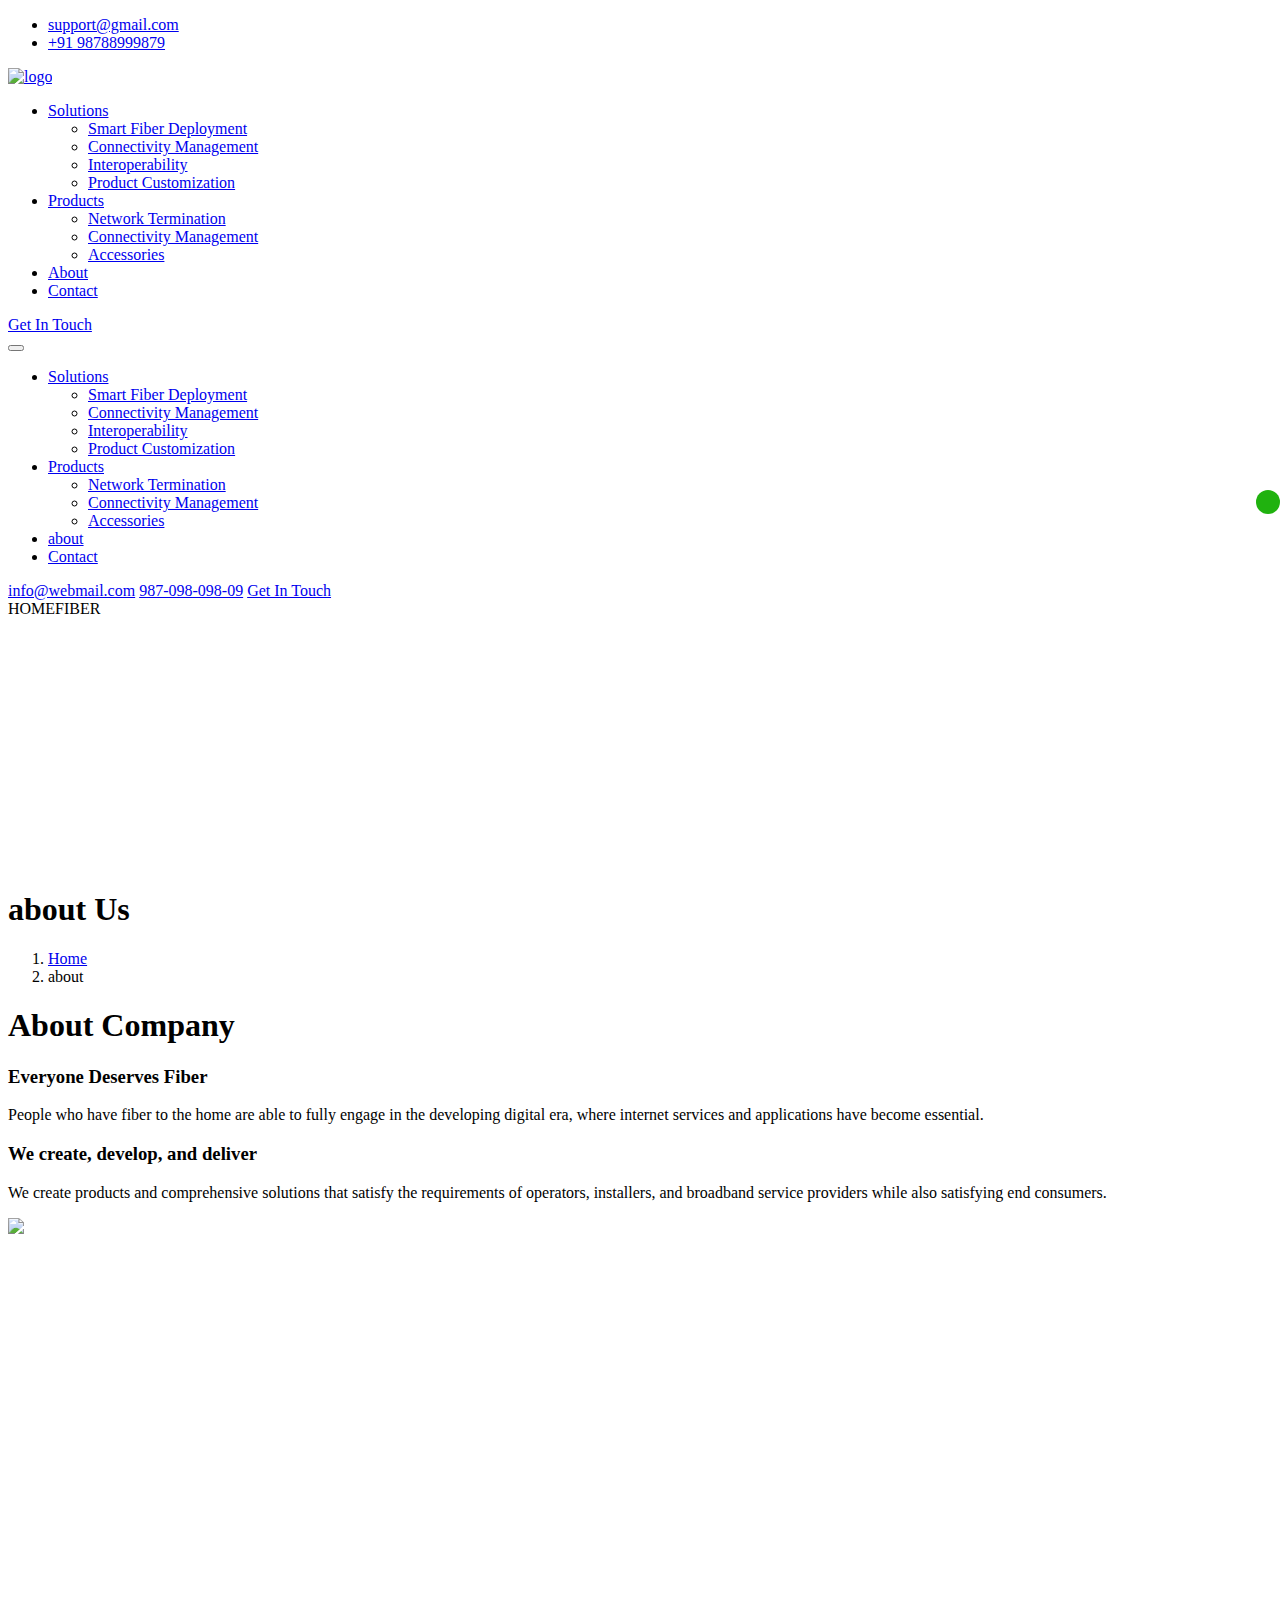
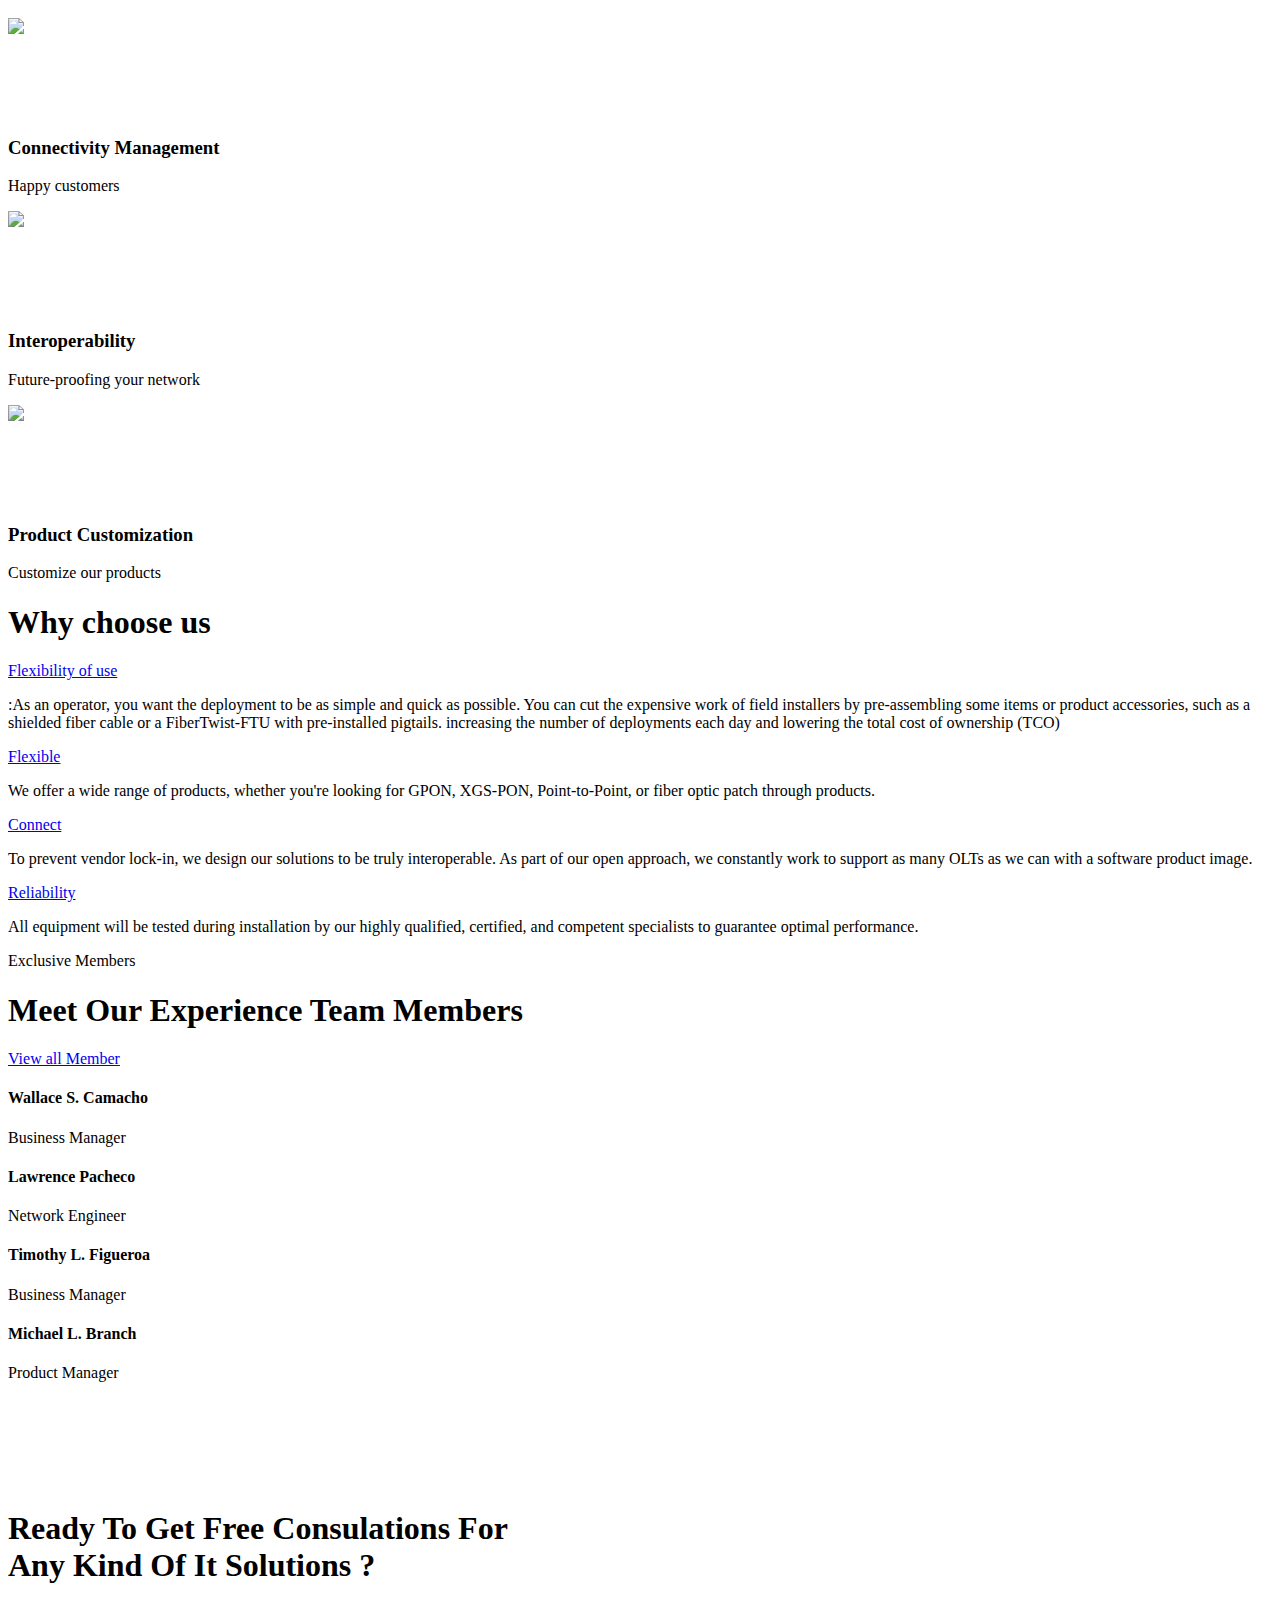
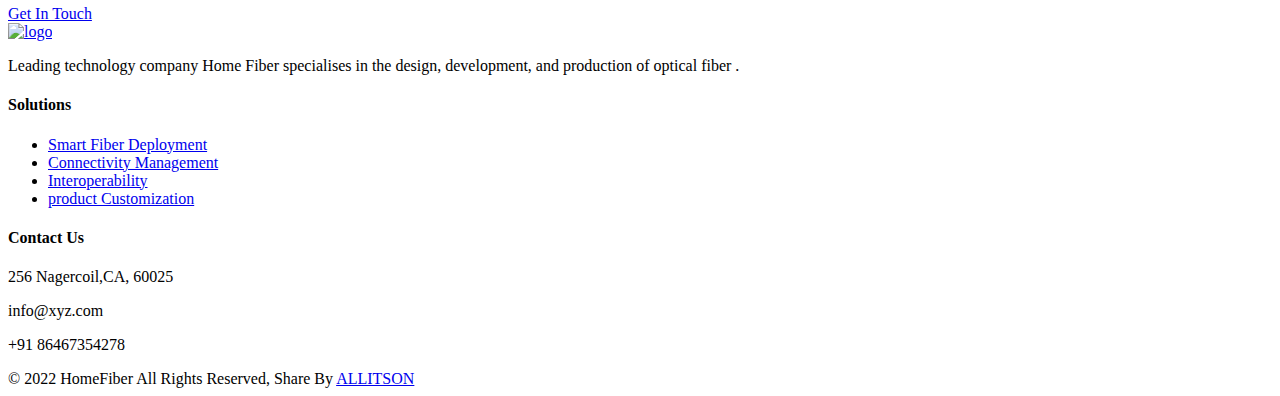
==== about.html @ 3efc3468 "Add files via upload" ====
<!DOCTYPE html>
<html lang="en">

<head>
    <!-- ========== Meta Tags ========== -->
    <meta charset="UTF-8">
    <meta http-equiv="X-UA-Compatible" content="IE=edge">
    <meta name="viewport" content="width=device-width, initial-scale=1.0">
    <meta name="author" content="modinatheme">
    <!-- ======== Page title ============ -->
    <title>HOME FIBER</title>
    <link rel="shortcut icon" href="assets/img/home1/homefiber7.png" >
    <!-- ===========  All Stylesheet ================= -->
    <!--  Icon css plugins -->
    <link rel="stylesheet" href="assets/css/icons.css">
    <!--  animate css plugins -->
    <link rel="stylesheet" href="assets/css/animate.css">
    <!--  magnific-popup css plugins -->
    <link rel="stylesheet" href="assets/css/magnific-popup.css">
    <!--  owl carosuel css plugins -->
    <link rel="stylesheet" href="assets/css/owl.carousel.min.css">
    <!-- metis menu css file -->
    <link rel="stylesheet" href="assets/css/metismenu.css">
    <!--  owl theme css plugins -->
    <link rel="stylesheet" href="assets/css/owl.theme.css">
    <!--  Bootstrap css plugins -->
    <link rel="stylesheet" href="assets/css/bootstrap.min.css">
    <!--  main style css file -->
    <link rel="stylesheet" href="assets/css/style.css">
    <!-- template main style css file -->
    <link rel="stylesheet" href="style.css">
    <!-- HTML5 Shim and Respond.js IE8 support of HTML5 elements and media queries -->
    <!-- WARNING: Respond.js doesn't work if you view the page via file:// -->
    <!--[if lt IE 9]>
    <script src="https://oss.maxcdn.com/libs/html5shiv/3.7.0/html5shiv.js"></script>
    <script src="https://oss.maxcdn.com/libs/respond.js/1.4.2/respond.min.js"></script>
    <![endif]-->
    <div class="whatsapp">
        <a href="https://api.whatsapp.com/send?phone=919003778147" target="_blank">    
        <h5><i class="fab fa-whatsapp fa-2x"  aria-hidden="true"></i></h5></a>
    </div>
</head>
<style>
.whatsapp {
    position: fixed;
    right: 0px;
    z-index: 999;
    top: 52%;
}
.whatsapp h5 {
    color: white;
    background: #20b20f;
    padding: 12px;
    border-radius: 60px;
}</style>

<body class="body-wrapper">    
  

    <header class="header-wrap header-2">
        <div class="top-header d-none d-md-block">
            <div class="container-flud">
                <div class="row">
                    <div class="col-md-7 pr-md-0 col-12">
                        <div class="header-cta">
                            <ul>
                                <li>
                                  <a href="mailto:support@gmail.com"><i class="fal fa-envelope"></i> support@gmail.com</a>
                                </li>
                                <li>
                                  <a href="tel:+8801700080702"><i class="fal fa-phone"></i> +91 98788999879</a>
                                </li>
                              </ul>
                        </div>
                    </div>
                    <div class="col-md-5 col-12">
                        <div class="header-right-cta d-flex justify-content-end">
                            <div class="social-profile mr-30">
                                <a href="#"><i class="fab fa-facebook-f"></i></a>
                                <a href="#"><i class="fab fa-twitter"></i></a>
                                <!-- <a href="#"><i class="fab fa-behance"></i></a> -->
                                <a href="#"><i class="fab fa-youtube"></i></a>
                            </div>
                            
                           
                        </div>
                    </div>
                </div>
            </div>
        </div>

        <div class="main-header-wraper">
            <div class="container-fluid">
                <div class="row align-items-center justify-content-between">
                    <div class="header-logo">
                        <div class="logo">
                            <a href="index.html">
                                <img src="assets/img/home1/homefiber7.png" style="width: 200px;height:80px;" alt="logo">                         </a>
                        </div>
                    </div>
                    <div class="header-menu d-none d-xl-block">
                        <div class="main-menu">
                            <ul>
                                <li><a href="#">Solutions <i class="fas fa-angle-down"></i></a>
                                    <ul class="sub-menu">
                                        <li><a href="smartfiber.html">Smart Fiber Deployment </a></li>
                                        <li><a href="connectivity.html">Connectivity Management</a></li>
                                        <li><a href="interoperability.html">Interoperability</a></li>
                                        <li><a href="productcustomization.html">Product Customization</a></li>
    
                                    </ul>
                                </li>
                            
                                <!-- <li><a href="services.html">Services</a></li> -->
                                <li><a href="#">Products <i class="fas fa-angle-down"></i></a>
                                    <ul class="sub-menu">
                                        <li><a href="networktermination.html">Network Termination</a></li>
                                        <li><a href="connectivity.html">Connectivity Management</a></li>
                                        <li><a href="accessories.html">Accessories</a></li>
                                       
                                    </ul>
                                </li>
                                <li><a href="about.html">About</a> </li>
                                <!-- <li><a href="news.html">News</a></li> -->
                                <li><a href="contact.html">Contact</a></li>
                            </ul>
                        </div>
                    </div>
                    <div class="header-right d-flex align-items-center">
                        <div class="header-btn-cta">
                            <a href="contact.html" class="theme-btn">Get In Touch  <i class="fas fa-arrow-right"></i></a>
                        </div>
                        <div class="mobile-nav-bar d-block ml-3 ml-sm-5 d-xl-none">
                            <div class="mobile-nav-wrap">                    
                                <div id="hamburger">
                                    <i class="fal fa-bars"></i>
                                </div>
                                <!-- mobile menu - responsive menu  -->
                                <div class="mobile-nav">
                                    <button type="button" class="close-nav">
                                        <i class="fal fa-times-circle"></i>
                                    </button>
                                    <nav class="sidebar-nav">
                                        <ul class="metismenu" id="mobile-menu">
                                            <li><a class="has-arrow" href="#">Solutions</a>
                                                <ul class="sub-menu">
                                                    <li><a href="smartfiber.html">Smart Fiber Deployment </a></li>
                                        <li><a href="connectivity.html">Connectivity Management</a></li>
                                        <li><a href="interoperability.html">Interoperability</a></li>
                                        <li><a href="productcustomization.html">Product Customization</a></li>
                                                </ul>
                                            </li>
                                           
                                            <!-- <li><a href="services.html">services</a></li> -->
                                            <li>
                                                <a class="has-arrow" href="#">Products</a>
                                                <ul class="sub-menu">
                                                    <li><a href="networktermination.html">Network Termination</a></li>
                                                    <li><a href="connectivity.html">Connectivity Management</a></li>
                                                    <li><a href="accessories.html">Accessories</a></li>
                                                </ul>
                                            </li>
                                            <li><a href="about.html">about</a></li>
                                            <!-- <li><a href="news.html">News</a></li> -->
                                            <li><a href="contact.html">Contact</a></li>
                                        </ul>
                                    </nav>
        
                                    <div class="action-bar">
                                        <a href="mailto:modinatheme@gmail.com"><i class="fal fa-envelope-open-text"></i>info@webmail.com</a>
                                        <a href="tel:123-456-7890"><i class="fal fa-phone"></i>987-098-098-09</a>
                                        <a href="contact.html" class="d-btn theme-btn black">Get In Touch </a>
                                    </div>
                                </div>                                              
                            </div>
                            <div class="overlay"></div>
                        </div>
                    </div>
                </div>
            </div>
        </div>
    </header>

    <section class="page-banner-wrap bg-cover" style="background-image: url('1.jpg')">
        <div class="banner-text">HOMEFIBER<br><br><br><br><br><br>

        </div><br><br><br><br><br><br><br><br><br>
        <div class="container">
            <div class="row align-items-center">
                <div class="col-md-12 col-12">
                    <div class="page-heading text-white">
                        <div class="page-title">
                            <h1>about Us</h1>
                        </div>
                    </div>

                    <nav aria-label="breadcrumb">
                        <ol class="breadcrumb">
                          <li class="breadcrumb-item"><a href="index.html">Home</a></li>
                          <li class="breadcrumb-item active" aria-current="page">about</li>
                        </ol>
                    </nav>
                </div>
            </div>
        </div>
    </section>

    <section class="about-us-wrapper section-padding">
        <div class="container">
            <div class="row">
                <div class="col-lg-6 col-12 pr-5">
                    <div class="section-title mb-30">
                        <!-- <p></p> -->
                        <h1>About Company <br>
                           </h1>
                    </div>

                    <!-- <p class="pr-lg-5">Sed ut perspiciatis unde omnis natus error sit voluptatem accusa ntium doloremque laudantium totam.</p> -->
                    
                    <div class="about-icon-box style-2">
                        <div class="icon">
                            <i class="fal fa-users"></i>
                        </div>
                        <div class="content">
                            <h3>Everyone Deserves Fiber</h3>
                            <p>People who have fiber to the home are able to fully engage in the developing digital era, where internet services and applications have become essential.</p>
                        </div>
                    </div>
                    <div class="about-icon-box style-2">
                        <div class="icon">
                            <i class="fal fa-bullseye-arrow"></i>
                        </div>
                        <div class="content">
                            <h3>We create, develop, and deliver</h3>
                            <p>We create products and comprehensive solutions that satisfy the requirements of operators, installers, and broadband service providers while also satisfying end consumers.</p>
                        </div>
                    </div>

                </div>

                <div class="col-lg-6 pl-lg-5 mt-5 mt-lg-0 col-12">
                    <div class="about-right-img" style="width: 400px;height: 400px;">
                        <!-- <span class="dot-circle"></span> -->
                        <img src="assets/img/home1/wifi-router.png">
                       
                        <!-- <span class="triangle-bottom-right"></span> -->
                    </div>
                </div>
            </div>

            <div class="row mpt-50 pt-100">
                <div class="col-lg-4 col-md-6 col-12">
                    <div class="single-features-item">
                        <div class="icon" style="width: 100px; height:100px;">
                            <img src="assets/img/exchange (1).png">
                        </div>
                        <div class="content">
                            <h3>Connectivity Management</h3>
                            <p>Happy customers </p>
                        </div>
                    </div>
                </div>
                <div class="col-lg-4 col-md-6 col-12">
                    <div class="single-features-item">
                        <div class="icon" style="width: 100px; height:100px;">
                            <img src="assets/img/cloud.png">
                        </div>
               
                        <div class="content">
                            <h3>Interoperability</h3>
                            <p> Future-proofing your network</p>
                        </div>
                    </div>
                </div>
                <div class="col-lg-4 col-md-6 col-12">
                    <div class="single-features-item">
                        <div class="icon" style="width: 100px; height:100px;">
                            <img src="assets/img/customize.png">
                        </div>
                        <div class="content">
                            <h3>Product Customization</h3>
                                    <p>Customize our products </p>
                        </div>
                    </div>
                </div>
            </div>
        </div>
    </section>  

    <section class="faq-section section-padding">
        <div class="faq-bg bg-cover d-none d-lg-block" style="background-image: url('assets/img/faq_home_2.jpg')"></div>
        <div class="container">
            <div class="row">
                <div class="col-xl-5 col-lg-6 offset-lg-6 offset-xl-7">
                    <div class="col-12 col-lg-12 mb-40">
                        <div class="section-title">
                            <!-- <p>Why choose us</p> -->
                            <h1>Why choose us</h1>
                        </div>
                    </div>

                    <div class="faq-content">
                        <div class="faq-accordion">
                            <div id="accordion" class="accordion">
                                <div class="card">
                                    <div class="card-header" id="faq1">
                                        <p class="mb-0 text-capitalize">
                                            <a class="collapsed" role="button" data-toggle="collapse" aria-expanded="false" href="#faq-1">
                                                Flexibility of use
                                            </a>
                                        </h5>
                                    </div>
                                    <div id="faq-1" class="collapse" data-parent="#accordion">
                                        <div class="card-body">
                                            :As an operator, you want the deployment to be as simple and quick as possible. You can cut the expensive work of field installers by pre-assembling some items or product accessories, such as a shielded fiber cable or a FiberTwist-FTU with pre-installed pigtails. increasing the number of deployments each day and lowering the total cost of ownership (TCO)
                                        </div>
                                    </div>
                                </div> <!-- /card -->
                                <div class="card">
                                    <div class="card-header" id="faq2">
                                        <p class="mb-0 text-capitalize">
                                            <a class="collapsed" role="button" data-toggle="collapse" aria-expanded="true" href="#faq-2">
                                                Flexible
                                            </a>
                                        </p>
                                    </div>
                                    <div id="faq-2" class="collapse show" data-parent="#accordion">
                                        <div class="card-body">
                                            We offer a wide range of products, whether you're looking for GPON, XGS-PON, Point-to-Point, or fiber optic patch through products.                                        </div>
                                    </div>
                                </div> <!-- /card -->
                                <div class="card">
                                    <div class="card-header" id="faq4">
                                        <p class="mb-0 text-capitalize">
                                            <a class="collapsed" role="button" data-toggle="collapse" aria-expanded="false" href="#faq-3">
                                                Connect 
                                            </a>
                                        </p>
                                    </div>
                                    <div id="faq-3" class="collapse" data-parent="#accordion">
                                        <div class="card-body">
                                            To prevent vendor lock-in, we design our solutions to be truly interoperable. As part of our open approach, we constantly work to support as many OLTs as we can with a software product image.                                        </div>
                                    </div>
                                </div> <!-- /card -->
                                <div class="card">
                                    <div class="card-header" id="faq4">
                                        <p class="mb-0 text-capitalize">
                                            <a class="collapsed" role="button" data-toggle="collapse" aria-expanded="false" href="#faq-4">
                                                Reliability
                                            </a>
                                        </p>
                                    </div>
                                    <div id="faq-4" class="collapse" data-parent="#accordion">
                                        <div class="card-body">
                                            All equipment will be tested during installation by our highly qualified, certified, and competent specialists to guarantee optimal performance.                                        </div>
                                    </div>
                                </div> <!-- /card -->
                            </div>                        
                        </div>
                    </div>
                </div>
            </div>
        </div>
    </section>

    <section class="our-team-wrapper section-padding">
        <div class="container">
            <div class="row align-items-center mb-40">
                <div class="col-12 col-md-6">
                    <div class="section-title">
                        <p>Exclusive Members</p>
                        <h1>Meet Our Experience Team Members</h1>
                    </div>
                </div>
                <div class="col-12 col-md-6 mt-4 mt-md-0 text-md-right">
                    <a href="team.html" class="theme-btn off-white">View all Member <i class="fas fa-arrow-right"></i></a>
                </div>
            </div>

            <div class="team-members-list row">
                <div class="col-12 col-md-6 col-xl-3">
                    <div class="single-team-member">
                        <div class="member-img bg-cover bg-center" style="background-image: url('assets/img/icon/avatar.jpg')">
                        </div>
                        <div class="member-bio">
                            <h4>Wallace S. Camacho</h4>
                            <p>Business Manager</p>
                        </div>
                        <div class="social-profile">
                            <a href="#"><i class="fab fa-facebook-f"></i></a>
                            <a href="#"><i class="fab fa-twitter"></i></a>
                            <a href="#"><i class="fab fa-behance"></i></a>
                            <a href="#"><i class="fab fa-youtube"></i></a>
                        </div>
                    </div>
                </div>
                <div class="col-12 col-md-6 col-xl-3">
                    <div class="single-team-member active">
                        <div class="member-img bg-cover bg-center" style="background-image: url('assets/img/icon/avatar.jpg')">
                        </div>
                        <div class="member-bio">
                            <h4>Lawrence Pacheco</h4>
                            <p>Network Engineer</p>
                        </div>
                        <div class="social-profile">
                            <a href="#"><i class="fab fa-facebook-f"></i></a>
                            <a href="#"><i class="fab fa-twitter"></i></a>
                            <a href="#"><i class="fab fa-behance"></i></a>
                            <a href="#"><i class="fab fa-youtube"></i></a>
                        </div>
                    </div>
                </div>
                <div class="col-12 col-md-6 col-xl-3">
                    <div class="single-team-member">
                        <div class="member-img bg-cover bg-center" style="background-image: url('assets/img/icon/avatar.jpg')">
                        </div>
                        <div class="member-bio">
                            <h4>Timothy L. Figueroa</h4>
                            <p>Business Manager</p>
                        </div>
                        <div class="social-profile">
                            <a href="#"><i class="fab fa-facebook-f"></i></a>
                            <a href="#"><i class="fab fa-twitter"></i></a>
                            <a href="#"><i class="fab fa-behance"></i></a>
                            <a href="#"><i class="fab fa-youtube"></i></a>
                        </div>
                    </div>
                </div>
                <div class="col-12 col-md-6 col-xl-3">
                    <div class="single-team-member">
                        <div class="member-img bg-cover bg-center" style="background-image: url('assets/img/icon/avatar.jpg')">
                        </div>
                        <div class="member-bio">
                            <h4>Michael L. Branch</h4>
                            <p>Product Manager</p>
                        </div>
                        <div class="social-profile">
                            <a href="#"><i class="fab fa-facebook-f"></i></a>
                            <a href="#"><i class="fab fa-twitter"></i></a>
                            <a href="#"><i class="fab fa-behance"></i></a>
                            <a href="#"><i class="fab fa-youtube"></i></a>
                        </div>
                    </div>
                </div>
            </div>
        </div>
    </section>     

 
    
    <div class="client-brand-logo-wrap">
        <div class="container">
            <div class="brand-carousel-active pt-60 pb-60 d-flex justify-content-between owl-carousel">
                <div class="single-client">
                    <img src="assets/img/brand/1.png" alt="">
                </div>
                <div class="single-client">
                    <img src="assets/img/brand/2.png" alt="">
                </div>
                <div class="single-client">
                    <img src="assets/img/brand/3.png" alt="">
                </div>
                <div class="single-client">
                    <img src="assets/img/brand/4.png" alt="">
                </div>
                <div class="single-client">
                    <img src="assets/img/brand/b4.png" alt="">
                </div>
            </div>
        </div>
    </div>
    
    <section class="cta-banner">
        <div class="container-fluid bg-cover section-bg" style="background-image: url('assets/img/cta_bg1.png')">
            <div class="cta-content">
                <div class="row align-items-center">
                    <div class="col-xl-7 text-white col-12 text-center text-xl-left">
                        <h1>Ready To Get Free Consulations For <br> Any Kind Of It Solutions ? </h1>
                    </div>
                    <div class="col-xl-5 col-12 text-center text-xl-right">
                        <a href="contact.html" class="theme-btn mt-4 mt-xl-0">Get In Touch  <i class="fas fa-arrow-right"></i></a>
                        <!-- <a href="services-details.html" class="ml-sm-3 mt-4 mt-xl-0 theme-btn minimal-btn">read more <i class="fas fa-arrow-right"></i></a> -->
                    </div>
                </div>
            </div>
        </div>
    </section> 

    <footer class="footer-1 footer-wrap">
        <div class="footer-widgets">            
            <div class="container">
                <div class="row justify-content-between">
                    <div class="col-md-6 col-xl-3 col-12 pr-xl-4">
                        <a href="index.html">
                            <img src="assets/img/home1/homefiber7.png" style="width: 200px;height:80px;" alt="logo">
                        </a>
                        <p class="mt-3">Leading technology company Home Fiber specialises in the design, development, and production of optical fiber .</p>
                        <div class="single-footer-wid site_footer_widget newsletter_widget">
                            
                          
                            
                          
                            
                        </div>
                    </div> <!-- /.col-lg-3 - single-footer-wid -->
                    <div class="col-md-6 col-xl-3 col-12">                        
                        <div class="single-footer-wid">
                            <div class="wid-title">
                                <h4>Solutions</h4>
                            </div>
                            <ul>
                                <li><a href="about.html">Smart Fiber Deployment</a></li>
                                <li><a href="about.html">Connectivity Management</a></li>
                                <li><a href="contact.html">Interoperability</a></li>
                                <li><a href="project-details.html">product Customization</a></li>
                                <!-- <li><a href="news.html">Blog Post</a></li> -->
                            </ul>
                        </div>
                        
                    </div> <!-- /.col-lg-3 - single-footer-wid -->
                 
                    <div class="col-md-6 col-xl-3 col-12">                        
                        <div class="single-footer-wid contact_widget_2">
                            <div class="wid-title">
                                <h4>Contact Us</h4>
                            </div>
                            <div class="contact-us">
                                <div class="single-contact-info">
                                    <div class="icon">
                                        <i class="fas fa-map-marker-alt"></i>
                                    </div>
                                    <div class="contact-info">
                                        <p>256 Nagercoil,CA, 60025</p>
                                    </div>
                                </div>
                                <div class="single-contact-info">
                                    <div class="icon">
                                        <i class="fas fa-envelope-open-text"></i>
                                    </div>
                                    <div class="contact-info">
                                        <p>info@xyz.com</p>
                                    </div>
                                </div>
                                <div class="single-contact-info">
                                    <div class="icon">
                                        <i class="fas fa-phone"></i>
                                    </div>
                                    <div class="contact-info">
                                        <p>+91 86467354278</p>
                                    </div>
                                </div>
                            </div>
                        </div>
                    </div> <!-- /.col-lg-3 - single-footer-wid -->
                </div>
            </div>
        </div>

        <div class="footer-bottom">
            <div class="container text-center">
                <div class="footer-bottom-content">
                    © 2022 HomeFiber All Rights Reserved, Share By <a href="https://nullphpscript.com/category/html/">ALLITSON</a>
                </div>
            </div>
        </div>
    </footer>

    <!--  ALl JS Plugins
    ====================================== -->
    <script src="assets/js/jquery.min.js"></script>
    <script src="assets/js/modernizr.min.js"></script>
    <script src="assets/js/jquery.easing.js"></script>
    <script src="assets/js/popper.min.js"></script>
    <script src="assets/js/bootstrap.min.js"></script>
    <script src="assets/js/isotope.pkgd.min.js"></script>
    <script src="assets/js/imageload.min.js"></script>
    <script src="assets/js/scrollUp.min.js"></script>
    <script src="assets/js/owl.carousel.min.js"></script>
    <script src="assets/js/magnific-popup.min.js"></script>
    <script src="assets/js/waypoint.js"></script>
    <script src="assets/js/easypiechart.min.js"></script>
    <script src="assets/js/counterup.min.js"></script>
    <script src="assets/js/wow.min.js"></script>
    <script src="assets/js/metismenu.js"></script>
    <script src="assets/js/timeline.min.js"></script>
    <script src="assets/js/ajax-mail.js"></script>
    <script src="assets/js/active.js"></script>
</body>

</html>
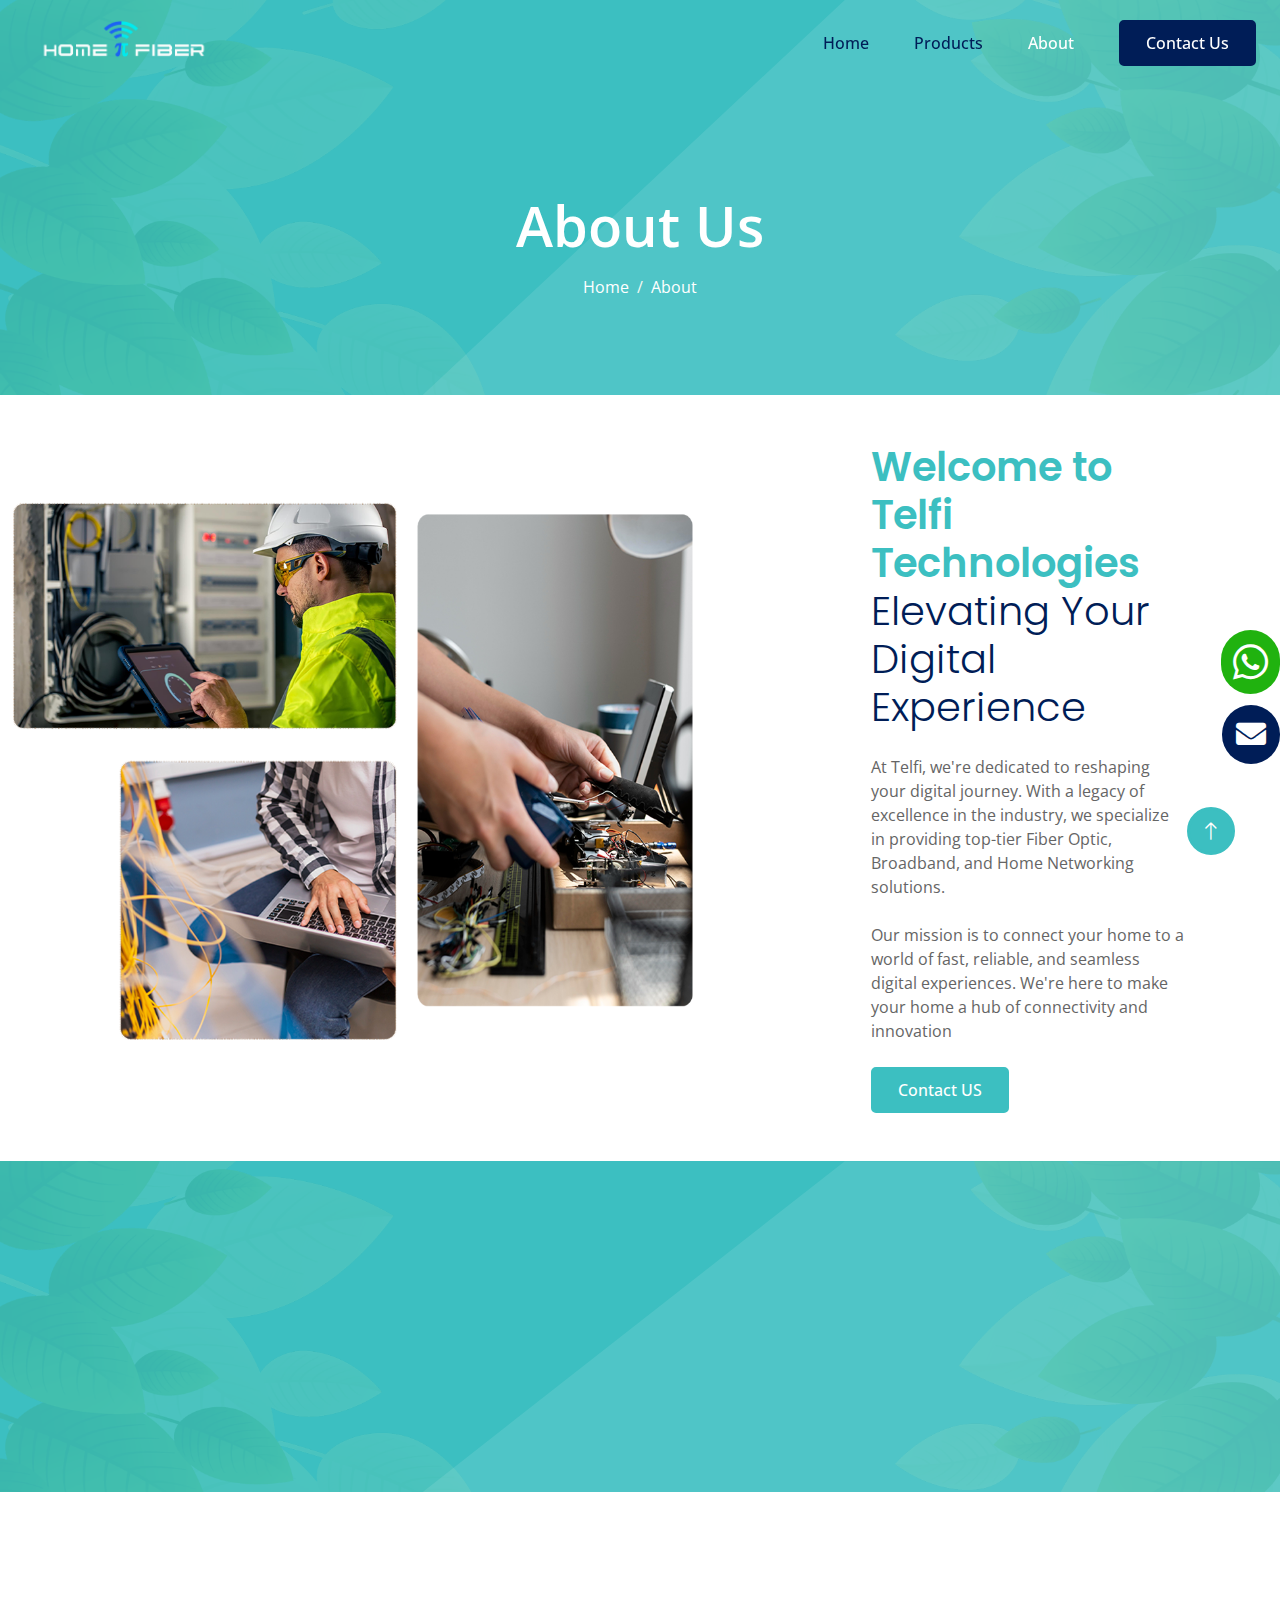
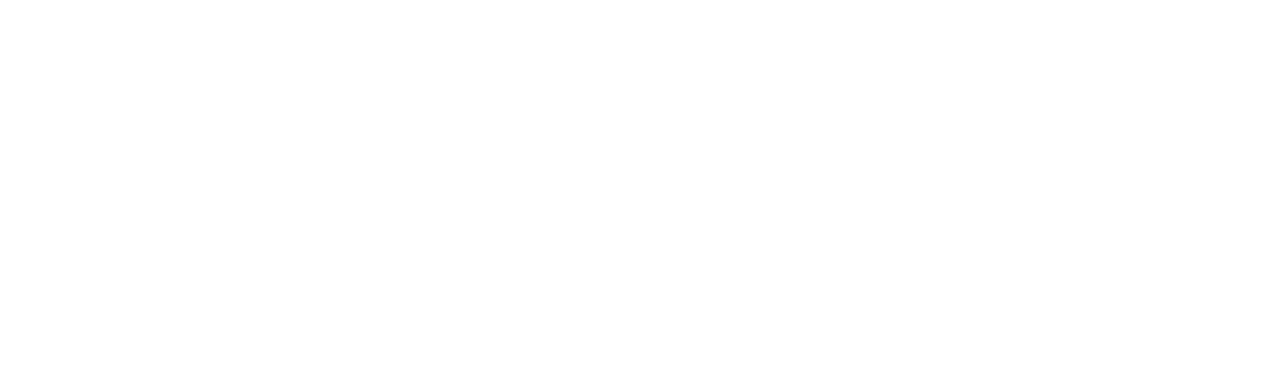
==== commit eaec1ac4: "Add files via upload" ====
--- a/about.html
+++ b/about.html
@@ -2,589 +2,273 @@
 <html lang="en">
 
 <head>
-    <!-- ========== Meta Tags ========== -->
-    <meta charset="UTF-8">
-    <meta http-equiv="X-UA-Compatible" content="IE=edge">
-    <meta name="viewport" content="width=device-width, initial-scale=1.0">
-    <meta name="author" content="modinatheme">
-    <!-- ======== Page title ============ -->
-    <title>HOME FIBER</title>
-    <link rel="shortcut icon" href="assets/img/home1/homefiber7.png" >
-    <!-- ===========  All Stylesheet ================= -->
-    <!--  Icon css plugins -->
-    <link rel="stylesheet" href="assets/css/icons.css">
-    <!--  animate css plugins -->
-    <link rel="stylesheet" href="assets/css/animate.css">
-    <!--  magnific-popup css plugins -->
-    <link rel="stylesheet" href="assets/css/magnific-popup.css">
-    <!--  owl carosuel css plugins -->
-    <link rel="stylesheet" href="assets/css/owl.carousel.min.css">
-    <!-- metis menu css file -->
-    <link rel="stylesheet" href="assets/css/metismenu.css">
-    <!--  owl theme css plugins -->
-    <link rel="stylesheet" href="assets/css/owl.theme.css">
-    <!--  Bootstrap css plugins -->
-    <link rel="stylesheet" href="assets/css/bootstrap.min.css">
-    <!--  main style css file -->
-    <link rel="stylesheet" href="assets/css/style.css">
-    <!-- template main style css file -->
-    <link rel="stylesheet" href="style.css">
-    <!-- HTML5 Shim and Respond.js IE8 support of HTML5 elements and media queries -->
-    <!-- WARNING: Respond.js doesn't work if you view the page via file:// -->
-    <!--[if lt IE 9]>
-    <script src="https://oss.maxcdn.com/libs/html5shiv/3.7.0/html5shiv.js"></script>
-    <script src="https://oss.maxcdn.com/libs/respond.js/1.4.2/respond.min.js"></script>
-    <![endif]-->
+    <meta charset="utf-8">
+    <title>HomeFiber About Page</title>
+    <meta content="width=device-width, initial-scale=1.0" name="viewport">
+    <meta content="Homefiber, network, Router, Telfi technologies, Dualband Router, Singleband Router" name="keywords">
+    <meta content="Homefiber is a leading provider of broadband ONT internet access solutions for Homes and Offices." name="description">
+
+    <meta property="og:image" content="img/img2.png"/>
+  
+    <meta property="og:title" content="About Us"/>
+  
+    <meta property="og:description" content="Homefiber is a leading provider of broadband ONT internet access solutions for Homes and Offices."/>
+    <meta property="og:type" content="website" />
+    <meta property="og:url" content="https://homefiber.in/about.html" />
+    <!-- Favicon -->
+    <link rel="icon" type="image/x-icon" href="img/small-logo.png">
+
+    <!-- Google Web Fonts -->
+    <link rel="alternate" hreflang="en" href="https://homefiber.in/" />
+    <link rel="canonical" href="https://homefiber.in/about.html" />
+
+    <link rel="preconnect" href="https://fonts.googleapis.com">
+    <link rel="preconnect" href="https://fonts.gstatic.com" crossorigin>
+    <link
+        href="https://fonts.googleapis.com/css2?family=Open+Sans:wght@400;500&family=Poppins:wght@200;600;700&display=swap"
+        rel="stylesheet">
+
+    <!-- Icon Font Stylesheet -->
+    <link href="https://cdnjs.cloudflare.com/ajax/libs/font-awesome/5.10.0/css/all.min.css" rel="stylesheet">
+    <link href="https://cdn.jsdelivr.net/npm/bootstrap-icons@1.4.1/font/bootstrap-icons.css" rel="stylesheet">
+
+    <!-- Libraries Stylesheet -->
+    <link href="lib/animate/animate.min.css" rel="stylesheet">
+    <link href="lib/owlcarousel/assets/owl.carousel.min.css" rel="stylesheet">
+
+    <!-- Customized Bootstrap Stylesheet -->
+    <link href="css/bootstrap.min.css" rel="stylesheet">
+
+    <!-- Template Stylesheet -->
+    <link href="css/style.css" rel="stylesheet">
+</head>
+
+<style>
+    .whatsapp {
+        position: fixed;
+        right: 0px;
+        z-index: 999;
+        top: 70%;
+    }
+
+    .whatsapp h5 {
+        color: white;
+        background: #20b20f;
+        padding: 12px;
+        border-radius: 60px;
+    }
+    .mail {
+        position: fixed;
+        right: 0px;
+        z-index: 999;
+        top: 75%;
+    }
+
+    .mail h5 {
+        color: white;
+        background: #001d57;
+        padding: 14px;
+        border-radius: 60px;
+    }
+</style>
+
+<body>
     <div class="whatsapp">
-        <a href="https://api.whatsapp.com/send?phone=919003778147" target="_blank">    
-        <h5><i class="fab fa-whatsapp fa-2x"  aria-hidden="true"></i></h5></a>
-    </div>
-</head>
-<style>
-.whatsapp {
-    position: fixed;
-    right: 0px;
-    z-index: 999;
-    top: 52%;
-}
-.whatsapp h5 {
-    color: white;
-    background: #20b20f;
-    padding: 12px;
-    border-radius: 60px;
-}</style>
-
-<body class="body-wrapper">    
+        <a href="https://api.whatsapp.com/send?phone=918925848773" target="_blank" aria-label="Read more">
+            <h5>
+                <div class="myDIV">
+                    <center><i class="fab fa-whatsapp fa-2x" aria-hidden="true"></i></center>
+                </div>
+                <div class="hide">Technical<br> &nbsp;Support</div>
+            </h5>
+        </a>
+    </div>
+    <div class="mail" style="padding-top: 30px;">
+        <a href="mailto:jrk@homefiber.in" aria-label="Read more">
+            <h5>
+                <div >
+                    <center><i class="fa fa-envelope" aria-hidden="true" style="font-size:30px;"></i></center>
+                </div>
+                <!-- <div >Technical<br> &nbsp;Support</div> -->
+            </h5>
+        </a>
+    </div>
+    <!-- Spinner Start -->
+    <div id="spinner"
+        class="show bg-white position-fixed translate-middle w-100 vh-100 top-50 start-50 d-flex align-items-center justify-content-center">
+        <div class="spinner-grow text-primary" style="width: 3rem; height: 3rem;" role="status">
+            <span class="sr-only">Loading...</span>
+        </div>
+    </div>
+    <!-- Spinner End -->
+
+
+    <!-- Navbar Start -->
+    <div class="container-fluid sticky-top">
+        <div class="container">
+            <nav class="navbar navbar-expand-lg navbar-light p-0">
+                <a href="index.html" class="navbar-brand" aria-label="Read more">
+                    <h2 class="text-white"><img src="img/logo.png" style="width: 200px;" alt="logo"></h2>
+                </a>
+                <button type="button" class="navbar-toggler ms-auto me-0" data-bs-toggle="collapse" aria-label="Aria Name"
+                    data-bs-target="#navbarCollapse">
+                    <span class="navbar-toggler-icon"></span>
+                </button>
+                <div class="collapse navbar-collapse" id="navbarCollapse">
+                    <div class="navbar-nav ms-auto">
+                        <a href="index.html" class="nav-item nav-link" aria-label="Read more">Home</a>
+                        
+                        <div class="nav-item dropdown">
+                            <a href="#" class="nav-link " data-bs-toggle="dropdown" aria-label="Read more">Products</a>
+                            <div class="dropdown-menu bg-light mt-2">
+                                <a href="product.html" class="dropdown-item">ONT</a>
+                             
+                            </div>
+                        </div>
+                        <a href="about.html" class="nav-item nav-link active" aria-label="Read more">About</a>
+                        <!-- <a href="contact.html" class="nav-item nav-link">Contact</a> -->
+                    </div>
+                    <a href="contact.html" class="btn btn-dark py-2 px-4 d-none d-lg-inline-block" aria-label="Read more">Contact Us</a>
+                </div>
+            </nav>
+        </div>
+    </div>
+    <!-- Navbar End -->
+
+
+    <!-- Hero Start -->
+    <div class="container-fluid bg-primary hero-header mb-5">
+        <div class="container text-center">
+            <p class="display-4 text-white mb-3 animated slideInDown" style="font-weight: 600;">About Us</p>
+            <nav aria-label="breadcrumb">
+                <ol class="breadcrumb justify-content-center mb-0 animated slideInDown">
+                    <li class="breadcrumb-item"><a class="text-white" href="#" aria-label="Read more">Home</a></li>
+                    <!-- <li class="breadcrumb-item"><a class="text-white" href="#">Pages</a></li> -->
+                    <li class="breadcrumb-item text-white active" aria-current="page">About</li>
+                </ol>
+            </nav>
+        </div>
+    </div>
+    <!-- Hero End -->
+
+
+
+
+    <!-- About Start -->
   
-
-    <header class="header-wrap header-2">
-        <div class="top-header d-none d-md-block">
-            <div class="container-flud">
+            <div class="row g-5 align-items-center">
+                <div class="col-lg-7 wow fadeIn" data-wow-delay="0.1s">
+                    <img class="img-fluid animated pulse infinite" src="img/3img.png" alt="product" >
+                </div>
+                
+                <div class="col-lg-5 wow fadeIn" data-wow-delay="0.5s">
+                    <div class="container-fluid ">
+                        <div class="container">
+                    <h1 class="text-primary mb-4">Welcome to Telfi Technologies                                                  
+                        <span class="fw-light text-dark">Elevating Your Digital Experience</span></h1>
+                    <p class="mb-4">At Telfi, we're dedicated to reshaping your digital journey. With a legacy of excellence in the industry, we specialize in providing top-tier Fiber Optic, Broadband, and Home Networking solutions.</p>
+                    <p class="mb-4">Our mission is to connect your home to a world of fast, reliable, and seamless digital experiences. We're here to make your home a hub of connectivity and innovation</p>
+                    <a class="btn btn-primary py-2 px-4" href="contact.html" aria-label="Read more">Contact US</a>
+                </div>
+            </div>
+        </div>
+    </div>
+    <!-- About End -->
+
+
+     <!-- Newsletter Start -->
+     <div class="container-fluid newsletter bg-primary py-5 my-5">
+        <div class="container py-5">
+            <div class="mx-auto text-center wow fadeIn" data-wow-delay="0.1s" style="max-width: 600px;">
+                <p class="text-white mb-3" style="font-size: 50px;font-weight:600"><span class="fw-light text-dark">Fiber </span> ONT-Gateway</p>
+                <p class="text-white mb-4">Connecting you to the world at the speed of light</p>
+            </div>
+       
+        </div>
+    </div>
+    <!-- Newsletter End -->
+    <!-- Footer Start -->
+    <div class="container-fluid bg-white footer">
+        <div class="container py-5">
+            <div class="row g-5">
+                <div class="col-md-6 col-lg-6 wow fadeIn" data-wow-delay="0.1s">
+                    <a href="index.html" class="d-inline-block mb-3" aria-label="Read more">
+                        <div class="d-flex justify-content-center align-items-center">
+                        <p class="text-primary text-center"><img src="img/logo.png" width="200px" alt="footer-logo"></p></div>
+                    </a>
+                    
+                    <p class="mb-0">Home fiber Specialises in the design development and production of optical fiber based networking equipment.</p>
+                
+                </div>
+                
+                <div class="col-md-6 col-lg-3 wow fadeIn" data-wow-delay="0.5s">
+                    <h5 class="mb-4">Our Products</h5>
+                    <a class="btn btn-link" href="singleband.html" aria-label="Read more">Singleband Router</a>
+                    <a class="btn btn-link" href="dualband.html" aria-label="Read more">Dualband Router</a>
+                   
+                </div>
+                <div class="col-md-6 col-lg-3 wow fadeIn" data-wow-delay="0.3s">
+                    <h5 class="mb-4 text-center">Get In Touch</h5>
+                    <p class="text-center"><b>GLOBAL HQ</b>
+                        <p class="text-center">
+                        : 1823 Andrew Oaks Ct,Richmond TX 77469</p>
+                        <!-- <p class="text-center">
+                        <b>PRODUCTION</b></p>
+                        <p class="text-center">
+                        : Calle 127 b bis #52-69, Bogota</p> -->
+                        <p class="text-center">
+                        <b>INDIA</b></p>
+                        <p class="text-center">
+                        : 15/6, Brewery Road,Shenoy Nagar,Chennai 600030,Tn,India
+                    </p>
+                    
+                    <!-- <p><i class="fa fa-phone-alt me-3"></i>+012 345 67890</p>
+                    <p><i class="fa fa-envelope me-3"></i>info@example.com</p>
+                    <div class="d-flex pt-2">
+                        <a class="btn btn-square btn-outline-primary me-1" href=""><i class="fab fa-twitter"></i></a>
+                        <a class="btn btn-square btn-outline-primary me-1" href=""><i class="fab fa-facebook-f"></i></a>
+                        <a class="btn btn-square btn-outline-primary me-1" href=""><i class="fab fa-instagram"></i></a>
+                        <a class="btn btn-square btn-outline-primary me-1" href=""><i
+                                class="fab fa-linkedin-in"></i></a>
+                    </div> -->
+                </div>
+                
+            </div>
+        </div>
+        <div class="container wow fadeIn" data-wow-delay="0.1s">
+            <div class="copyright">
                 <div class="row">
-                    <div class="col-md-7 pr-md-0 col-12">
-                        <div class="header-cta">
-                            <ul>
-                                <li>
-                                  <a href="mailto:support@gmail.com"><i class="fal fa-envelope"></i> support@gmail.com</a>
-                                </li>
-                                <li>
-                                  <a href="tel:+8801700080702"><i class="fal fa-phone"></i> +91 98788999879</a>
-                                </li>
-                              </ul>
+                    <div class="col-md-6 text-center text-md-start mb-3 mb-md-0"> <a class="border-bottom" href="#" aria-label="Read more">© 2023 HomeFiber</a>, All Right Reserved.
+
+                        <!--/*** This template is free as long as you keep the footer author’s credit link/attribution link/backlink. If you'd like to use the template without the footer author’s credit link/attribution link/backlink, you can purchase the Credit Removal License from "https://htmlcodex.com/credit-removal". Thank you for your support. ***/-->
+                        Made By  <a class="border-bottom" href="https://allitson.com">Allitson</a> 
+                    </div>
+                    <div class="col-md-6 text-center text-md-end">
+                        <div class="footer-menu">
+                            <a href="index.html" aria-label="Read more">Home</a>
+                            <a href="product.html" aria-label="Read more">Products</a>
+                            <a href="about.html" aria-label="Read more">About</a>
+                            <a href="contact.html" aria-label="Read more">Contact</a>
                         </div>
                     </div>
-                    <div class="col-md-5 col-12">
-                        <div class="header-right-cta d-flex justify-content-end">
-                            <div class="social-profile mr-30">
-                                <a href="#"><i class="fab fa-facebook-f"></i></a>
-                                <a href="#"><i class="fab fa-twitter"></i></a>
-                                <!-- <a href="#"><i class="fab fa-behance"></i></a> -->
-                                <a href="#"><i class="fab fa-youtube"></i></a>
-                            </div>
-                            
-                           
-                        </div>
-                    </div>
-                </div>
-            </div>
-        </div>
-
-        <div class="main-header-wraper">
-            <div class="container-fluid">
-                <div class="row align-items-center justify-content-between">
-                    <div class="header-logo">
-                        <div class="logo">
-                            <a href="index.html">
-                                <img src="assets/img/home1/homefiber7.png" style="width: 200px;height:80px;" alt="logo">                         </a>
-                        </div>
-                    </div>
-                    <div class="header-menu d-none d-xl-block">
-                        <div class="main-menu">
-                            <ul>
-                                <li><a href="#">Solutions <i class="fas fa-angle-down"></i></a>
-                                    <ul class="sub-menu">
-                                        <li><a href="smartfiber.html">Smart Fiber Deployment </a></li>
-                                        <li><a href="connectivity.html">Connectivity Management</a></li>
-                                        <li><a href="interoperability.html">Interoperability</a></li>
-                                        <li><a href="productcustomization.html">Product Customization</a></li>
-    
-                                    </ul>
-                                </li>
-                            
-                                <!-- <li><a href="services.html">Services</a></li> -->
-                                <li><a href="#">Products <i class="fas fa-angle-down"></i></a>
-                                    <ul class="sub-menu">
-                                        <li><a href="networktermination.html">Network Termination</a></li>
-                                        <li><a href="connectivity.html">Connectivity Management</a></li>
-                                        <li><a href="accessories.html">Accessories</a></li>
-                                       
-                                    </ul>
-                                </li>
-                                <li><a href="about.html">About</a> </li>
-                                <!-- <li><a href="news.html">News</a></li> -->
-                                <li><a href="contact.html">Contact</a></li>
-                            </ul>
-                        </div>
-                    </div>
-                    <div class="header-right d-flex align-items-center">
-                        <div class="header-btn-cta">
-                            <a href="contact.html" class="theme-btn">Get In Touch  <i class="fas fa-arrow-right"></i></a>
-                        </div>
-                        <div class="mobile-nav-bar d-block ml-3 ml-sm-5 d-xl-none">
-                            <div class="mobile-nav-wrap">                    
-                                <div id="hamburger">
-                                    <i class="fal fa-bars"></i>
-                                </div>
-                                <!-- mobile menu - responsive menu  -->
-                                <div class="mobile-nav">
-                                    <button type="button" class="close-nav">
-                                        <i class="fal fa-times-circle"></i>
-                                    </button>
-                                    <nav class="sidebar-nav">
-                                        <ul class="metismenu" id="mobile-menu">
-                                            <li><a class="has-arrow" href="#">Solutions</a>
-                                                <ul class="sub-menu">
-                                                    <li><a href="smartfiber.html">Smart Fiber Deployment </a></li>
-                                        <li><a href="connectivity.html">Connectivity Management</a></li>
-                                        <li><a href="interoperability.html">Interoperability</a></li>
-                                        <li><a href="productcustomization.html">Product Customization</a></li>
-                                                </ul>
-                                            </li>
-                                           
-                                            <!-- <li><a href="services.html">services</a></li> -->
-                                            <li>
-                                                <a class="has-arrow" href="#">Products</a>
-                                                <ul class="sub-menu">
-                                                    <li><a href="networktermination.html">Network Termination</a></li>
-                                                    <li><a href="connectivity.html">Connectivity Management</a></li>
-                                                    <li><a href="accessories.html">Accessories</a></li>
-                                                </ul>
-                                            </li>
-                                            <li><a href="about.html">about</a></li>
-                                            <!-- <li><a href="news.html">News</a></li> -->
-                                            <li><a href="contact.html">Contact</a></li>
-                                        </ul>
-                                    </nav>
-        
-                                    <div class="action-bar">
-                                        <a href="mailto:modinatheme@gmail.com"><i class="fal fa-envelope-open-text"></i>info@webmail.com</a>
-                                        <a href="tel:123-456-7890"><i class="fal fa-phone"></i>987-098-098-09</a>
-                                        <a href="contact.html" class="d-btn theme-btn black">Get In Touch </a>
-                                    </div>
-                                </div>                                              
-                            </div>
-                            <div class="overlay"></div>
-                        </div>
-                    </div>
-                </div>
-            </div>
-        </div>
-    </header>
-
-    <section class="page-banner-wrap bg-cover" style="background-image: url('1.jpg')">
-        <div class="banner-text">HOMEFIBER<br><br><br><br><br><br>
-
-        </div><br><br><br><br><br><br><br><br><br>
-        <div class="container">
-            <div class="row align-items-center">
-                <div class="col-md-12 col-12">
-                    <div class="page-heading text-white">
-                        <div class="page-title">
-                            <h1>about Us</h1>
-                        </div>
-                    </div>
-
-                    <nav aria-label="breadcrumb">
-                        <ol class="breadcrumb">
-                          <li class="breadcrumb-item"><a href="index.html">Home</a></li>
-                          <li class="breadcrumb-item active" aria-current="page">about</li>
-                        </ol>
-                    </nav>
-                </div>
-            </div>
-        </div>
-    </section>
-
-    <section class="about-us-wrapper section-padding">
-        <div class="container">
-            <div class="row">
-                <div class="col-lg-6 col-12 pr-5">
-                    <div class="section-title mb-30">
-                        <!-- <p></p> -->
-                        <h1>About Company <br>
-                           </h1>
-                    </div>
-
-                    <!-- <p class="pr-lg-5">Sed ut perspiciatis unde omnis natus error sit voluptatem accusa ntium doloremque laudantium totam.</p> -->
-                    
-                    <div class="about-icon-box style-2">
-                        <div class="icon">
-                            <i class="fal fa-users"></i>
-                        </div>
-                        <div class="content">
-                            <h3>Everyone Deserves Fiber</h3>
-                            <p>People who have fiber to the home are able to fully engage in the developing digital era, where internet services and applications have become essential.</p>
-                        </div>
-                    </div>
-                    <div class="about-icon-box style-2">
-                        <div class="icon">
-                            <i class="fal fa-bullseye-arrow"></i>
-                        </div>
-                        <div class="content">
-                            <h3>We create, develop, and deliver</h3>
-                            <p>We create products and comprehensive solutions that satisfy the requirements of operators, installers, and broadband service providers while also satisfying end consumers.</p>
-                        </div>
-                    </div>
-
-                </div>
-
-                <div class="col-lg-6 pl-lg-5 mt-5 mt-lg-0 col-12">
-                    <div class="about-right-img" style="width: 400px;height: 400px;">
-                        <!-- <span class="dot-circle"></span> -->
-                        <img src="assets/img/home1/wifi-router.png">
-                       
-                        <!-- <span class="triangle-bottom-right"></span> -->
-                    </div>
-                </div>
-            </div>
-
-            <div class="row mpt-50 pt-100">
-                <div class="col-lg-4 col-md-6 col-12">
-                    <div class="single-features-item">
-                        <div class="icon" style="width: 100px; height:100px;">
-                            <img src="assets/img/exchange (1).png">
-                        </div>
-                        <div class="content">
-                            <h3>Connectivity Management</h3>
-                            <p>Happy customers </p>
-                        </div>
-                    </div>
-                </div>
-                <div class="col-lg-4 col-md-6 col-12">
-                    <div class="single-features-item">
-                        <div class="icon" style="width: 100px; height:100px;">
-                            <img src="assets/img/cloud.png">
-                        </div>
-               
-                        <div class="content">
-                            <h3>Interoperability</h3>
-                            <p> Future-proofing your network</p>
-                        </div>
-                    </div>
-                </div>
-                <div class="col-lg-4 col-md-6 col-12">
-                    <div class="single-features-item">
-                        <div class="icon" style="width: 100px; height:100px;">
-                            <img src="assets/img/customize.png">
-                        </div>
-                        <div class="content">
-                            <h3>Product Customization</h3>
-                                    <p>Customize our products </p>
-                        </div>
-                    </div>
-                </div>
-            </div>
-        </div>
-    </section>  
-
-    <section class="faq-section section-padding">
-        <div class="faq-bg bg-cover d-none d-lg-block" style="background-image: url('assets/img/faq_home_2.jpg')"></div>
-        <div class="container">
-            <div class="row">
-                <div class="col-xl-5 col-lg-6 offset-lg-6 offset-xl-7">
-                    <div class="col-12 col-lg-12 mb-40">
-                        <div class="section-title">
-                            <!-- <p>Why choose us</p> -->
-                            <h1>Why choose us</h1>
-                        </div>
-                    </div>
-
-                    <div class="faq-content">
-                        <div class="faq-accordion">
-                            <div id="accordion" class="accordion">
-                                <div class="card">
-                                    <div class="card-header" id="faq1">
-                                        <p class="mb-0 text-capitalize">
-                                            <a class="collapsed" role="button" data-toggle="collapse" aria-expanded="false" href="#faq-1">
-                                                Flexibility of use
-                                            </a>
-                                        </h5>
-                                    </div>
-                                    <div id="faq-1" class="collapse" data-parent="#accordion">
-                                        <div class="card-body">
-                                            :As an operator, you want the deployment to be as simple and quick as possible. You can cut the expensive work of field installers by pre-assembling some items or product accessories, such as a shielded fiber cable or a FiberTwist-FTU with pre-installed pigtails. increasing the number of deployments each day and lowering the total cost of ownership (TCO)
-                                        </div>
-                                    </div>
-                                </div> <!-- /card -->
-                                <div class="card">
-                                    <div class="card-header" id="faq2">
-                                        <p class="mb-0 text-capitalize">
-                                            <a class="collapsed" role="button" data-toggle="collapse" aria-expanded="true" href="#faq-2">
-                                                Flexible
-                                            </a>
-                                        </p>
-                                    </div>
-                                    <div id="faq-2" class="collapse show" data-parent="#accordion">
-                                        <div class="card-body">
-                                            We offer a wide range of products, whether you're looking for GPON, XGS-PON, Point-to-Point, or fiber optic patch through products.                                        </div>
-                                    </div>
-                                </div> <!-- /card -->
-                                <div class="card">
-                                    <div class="card-header" id="faq4">
-                                        <p class="mb-0 text-capitalize">
-                                            <a class="collapsed" role="button" data-toggle="collapse" aria-expanded="false" href="#faq-3">
-                                                Connect 
-                                            </a>
-                                        </p>
-                                    </div>
-                                    <div id="faq-3" class="collapse" data-parent="#accordion">
-                                        <div class="card-body">
-                                            To prevent vendor lock-in, we design our solutions to be truly interoperable. As part of our open approach, we constantly work to support as many OLTs as we can with a software product image.                                        </div>
-                                    </div>
-                                </div> <!-- /card -->
-                                <div class="card">
-                                    <div class="card-header" id="faq4">
-                                        <p class="mb-0 text-capitalize">
-                                            <a class="collapsed" role="button" data-toggle="collapse" aria-expanded="false" href="#faq-4">
-                                                Reliability
-                                            </a>
-                                        </p>
-                                    </div>
-                                    <div id="faq-4" class="collapse" data-parent="#accordion">
-                                        <div class="card-body">
-                                            All equipment will be tested during installation by our highly qualified, certified, and competent specialists to guarantee optimal performance.                                        </div>
-                                    </div>
-                                </div> <!-- /card -->
-                            </div>                        
-                        </div>
-                    </div>
-                </div>
-            </div>
-        </div>
-    </section>
-
-    <section class="our-team-wrapper section-padding">
-        <div class="container">
-            <div class="row align-items-center mb-40">
-                <div class="col-12 col-md-6">
-                    <div class="section-title">
-                        <p>Exclusive Members</p>
-                        <h1>Meet Our Experience Team Members</h1>
-                    </div>
-                </div>
-                <div class="col-12 col-md-6 mt-4 mt-md-0 text-md-right">
-                    <a href="team.html" class="theme-btn off-white">View all Member <i class="fas fa-arrow-right"></i></a>
-                </div>
-            </div>
-
-            <div class="team-members-list row">
-                <div class="col-12 col-md-6 col-xl-3">
-                    <div class="single-team-member">
-                        <div class="member-img bg-cover bg-center" style="background-image: url('assets/img/icon/avatar.jpg')">
-                        </div>
-                        <div class="member-bio">
-                            <h4>Wallace S. Camacho</h4>
-                            <p>Business Manager</p>
-                        </div>
-                        <div class="social-profile">
-                            <a href="#"><i class="fab fa-facebook-f"></i></a>
-                            <a href="#"><i class="fab fa-twitter"></i></a>
-                            <a href="#"><i class="fab fa-behance"></i></a>
-                            <a href="#"><i class="fab fa-youtube"></i></a>
-                        </div>
-                    </div>
-                </div>
-                <div class="col-12 col-md-6 col-xl-3">
-                    <div class="single-team-member active">
-                        <div class="member-img bg-cover bg-center" style="background-image: url('assets/img/icon/avatar.jpg')">
-                        </div>
-                        <div class="member-bio">
-                            <h4>Lawrence Pacheco</h4>
-                            <p>Network Engineer</p>
-                        </div>
-                        <div class="social-profile">
-                            <a href="#"><i class="fab fa-facebook-f"></i></a>
-                            <a href="#"><i class="fab fa-twitter"></i></a>
-                            <a href="#"><i class="fab fa-behance"></i></a>
-                            <a href="#"><i class="fab fa-youtube"></i></a>
-                        </div>
-                    </div>
-                </div>
-                <div class="col-12 col-md-6 col-xl-3">
-                    <div class="single-team-member">
-                        <div class="member-img bg-cover bg-center" style="background-image: url('assets/img/icon/avatar.jpg')">
-                        </div>
-                        <div class="member-bio">
-                            <h4>Timothy L. Figueroa</h4>
-                            <p>Business Manager</p>
-                        </div>
-                        <div class="social-profile">
-                            <a href="#"><i class="fab fa-facebook-f"></i></a>
-                            <a href="#"><i class="fab fa-twitter"></i></a>
-                            <a href="#"><i class="fab fa-behance"></i></a>
-                            <a href="#"><i class="fab fa-youtube"></i></a>
-                        </div>
-                    </div>
-                </div>
-                <div class="col-12 col-md-6 col-xl-3">
-                    <div class="single-team-member">
-                        <div class="member-img bg-cover bg-center" style="background-image: url('assets/img/icon/avatar.jpg')">
-                        </div>
-                        <div class="member-bio">
-                            <h4>Michael L. Branch</h4>
-                            <p>Product Manager</p>
-                        </div>
-                        <div class="social-profile">
-                            <a href="#"><i class="fab fa-facebook-f"></i></a>
-                            <a href="#"><i class="fab fa-twitter"></i></a>
-                            <a href="#"><i class="fab fa-behance"></i></a>
-                            <a href="#"><i class="fab fa-youtube"></i></a>
-                        </div>
-                    </div>
-                </div>
-            </div>
-        </div>
-    </section>     
-
- 
-    
-    <div class="client-brand-logo-wrap">
-        <div class="container">
-            <div class="brand-carousel-active pt-60 pb-60 d-flex justify-content-between owl-carousel">
-                <div class="single-client">
-                    <img src="assets/img/brand/1.png" alt="">
-                </div>
-                <div class="single-client">
-                    <img src="assets/img/brand/2.png" alt="">
-                </div>
-                <div class="single-client">
-                    <img src="assets/img/brand/3.png" alt="">
-                </div>
-                <div class="single-client">
-                    <img src="assets/img/brand/4.png" alt="">
-                </div>
-                <div class="single-client">
-                    <img src="assets/img/brand/b4.png" alt="">
-                </div>
-            </div>
-        </div>
-    </div>
-    
-    <section class="cta-banner">
-        <div class="container-fluid bg-cover section-bg" style="background-image: url('assets/img/cta_bg1.png')">
-            <div class="cta-content">
-                <div class="row align-items-center">
-                    <div class="col-xl-7 text-white col-12 text-center text-xl-left">
-                        <h1>Ready To Get Free Consulations For <br> Any Kind Of It Solutions ? </h1>
-                    </div>
-                    <div class="col-xl-5 col-12 text-center text-xl-right">
-                        <a href="contact.html" class="theme-btn mt-4 mt-xl-0">Get In Touch  <i class="fas fa-arrow-right"></i></a>
-                        <!-- <a href="services-details.html" class="ml-sm-3 mt-4 mt-xl-0 theme-btn minimal-btn">read more <i class="fas fa-arrow-right"></i></a> -->
-                    </div>
-                </div>
-            </div>
-        </div>
-    </section> 
-
-    <footer class="footer-1 footer-wrap">
-        <div class="footer-widgets">            
-            <div class="container">
-                <div class="row justify-content-between">
-                    <div class="col-md-6 col-xl-3 col-12 pr-xl-4">
-                        <a href="index.html">
-                            <img src="assets/img/home1/homefiber7.png" style="width: 200px;height:80px;" alt="logo">
-                        </a>
-                        <p class="mt-3">Leading technology company Home Fiber specialises in the design, development, and production of optical fiber .</p>
-                        <div class="single-footer-wid site_footer_widget newsletter_widget">
-                            
-                          
-                            
-                          
-                            
-                        </div>
-                    </div> <!-- /.col-lg-3 - single-footer-wid -->
-                    <div class="col-md-6 col-xl-3 col-12">                        
-                        <div class="single-footer-wid">
-                            <div class="wid-title">
-                                <h4>Solutions</h4>
-                            </div>
-                            <ul>
-                                <li><a href="about.html">Smart Fiber Deployment</a></li>
-                                <li><a href="about.html">Connectivity Management</a></li>
-                                <li><a href="contact.html">Interoperability</a></li>
-                                <li><a href="project-details.html">product Customization</a></li>
-                                <!-- <li><a href="news.html">Blog Post</a></li> -->
-                            </ul>
-                        </div>
-                        
-                    </div> <!-- /.col-lg-3 - single-footer-wid -->
-                 
-                    <div class="col-md-6 col-xl-3 col-12">                        
-                        <div class="single-footer-wid contact_widget_2">
-                            <div class="wid-title">
-                                <h4>Contact Us</h4>
-                            </div>
-                            <div class="contact-us">
-                                <div class="single-contact-info">
-                                    <div class="icon">
-                                        <i class="fas fa-map-marker-alt"></i>
-                                    </div>
-                                    <div class="contact-info">
-                                        <p>256 Nagercoil,CA, 60025</p>
-                                    </div>
-                                </div>
-                                <div class="single-contact-info">
-                                    <div class="icon">
-                                        <i class="fas fa-envelope-open-text"></i>
-                                    </div>
-                                    <div class="contact-info">
-                                        <p>info@xyz.com</p>
-                                    </div>
-                                </div>
-                                <div class="single-contact-info">
-                                    <div class="icon">
-                                        <i class="fas fa-phone"></i>
-                                    </div>
-                                    <div class="contact-info">
-                                        <p>+91 86467354278</p>
-                                    </div>
-                                </div>
-                            </div>
-                        </div>
-                    </div> <!-- /.col-lg-3 - single-footer-wid -->
-                </div>
-            </div>
-        </div>
-
-        <div class="footer-bottom">
-            <div class="container text-center">
-                <div class="footer-bottom-content">
-                    © 2022 HomeFiber All Rights Reserved, Share By <a href="https://nullphpscript.com/category/html/">ALLITSON</a>
-                </div>
-            </div>
-        </div>
-    </footer>
-
-    <!--  ALl JS Plugins
-    ====================================== -->
-    <script src="assets/js/jquery.min.js"></script>
-    <script src="assets/js/modernizr.min.js"></script>
-    <script src="assets/js/jquery.easing.js"></script>
-    <script src="assets/js/popper.min.js"></script>
-    <script src="assets/js/bootstrap.min.js"></script>
-    <script src="assets/js/isotope.pkgd.min.js"></script>
-    <script src="assets/js/imageload.min.js"></script>
-    <script src="assets/js/scrollUp.min.js"></script>
-    <script src="assets/js/owl.carousel.min.js"></script>
-    <script src="assets/js/magnific-popup.min.js"></script>
-    <script src="assets/js/waypoint.js"></script>
-    <script src="assets/js/easypiechart.min.js"></script>
-    <script src="assets/js/counterup.min.js"></script>
-    <script src="assets/js/wow.min.js"></script>
-    <script src="assets/js/metismenu.js"></script>
-    <script src="assets/js/timeline.min.js"></script>
-    <script src="assets/js/ajax-mail.js"></script>
-    <script src="assets/js/active.js"></script>
+                </div>
+            </div>
+        </div>
+    </div>
+    <!-- Back to Top -->
+    <a href="#" class="btn btn-lg btn-primary btn-lg-square back-to-top" aria-label="Read more"><i class="bi bi-arrow-up"></i></a>
+
+
+    <!-- JavaScript Libraries -->
+    <script src="https://ajax.googleapis.com/ajax/libs/jquery/3.6.1/jquery.min.js"></script>
+    <script src="https://cdn.jsdelivr.net/npm/bootstrap@5.0.0/dist/js/bootstrap.bundle.min.js"></script>
+    <script src="lib/wow/wow.min.js"></script>
+    <script src="lib/easing/easing.min.js"></script>
+    <script src="lib/waypoints/waypoints.min.js"></script>
+    <script src="lib/owlcarousel/owl.carousel.min.js"></script>
+
+    <!-- Template Javascript -->
+    <script src="js/main.js"></script>
 </body>
 
 </html>--- a/css/style.css
+++ b/css/style.css
@@ -0,0 +1,532 @@
+/********** Template CSS **********/
+/*** Spinner ***/
+
+html, body { overflow-x: hidden;}
+#spinner {
+    opacity: 0;
+    visibility: hidden;
+    transition: opacity .5s ease-out, visibility 0s linear .5s;
+    z-index: 99999;
+}
+
+#spinner.show {
+    transition: opacity .5s ease-out, visibility 0s linear 0s;
+    visibility: visible;
+    opacity: 1;
+}
+
+.back-to-top {
+    position: fixed;
+    display: none;
+    right: 45px;
+    bottom: 45px;
+    z-index: 99;
+}
+
+img.animated.pulse {
+    animation-duration: 5s;
+}
+
+/*** Button ***/
+.btn {
+    font-weight: 500;
+    transition: .5s;
+}
+
+.btn.btn-primary {
+    color: var(--bs-white);
+}
+
+.btn-square {
+    width: 38px;
+    height: 38px;
+}
+
+.btn-sm-square {
+    width: 32px;
+    height: 32px;
+}
+
+.btn-lg-square {
+    width: 48px;
+    height: 48px;
+}
+
+.btn-square,
+.btn-sm-square,
+.btn-lg-square {
+    padding: 0;
+    display: flex;
+    align-items: center;
+    justify-content: center;
+    font-weight: normal;
+    border-radius: 50px;
+}
+
+
+/*** Navbar ***/
+.sticky-top {
+    top: -150px;
+    transition: .5s;
+}
+
+.navbar {
+    padding: 11px 0 !important;
+    height: 85px;
+}
+
+.navbar .navbar-nav .nav-link {
+    margin-right: 45px;
+    padding: 0;
+    color: var(--bs-dark);
+    font-weight: 500;
+    transition: .5s;
+    outline: none;
+}
+
+.navbar .navbar-nav .nav-link:hover,
+.navbar .navbar-nav .nav-link.active {
+    color: var(--bs-white);
+}
+
+.navbar .dropdown-toggle::after {
+    border: none;
+    content: "\f107";
+    font-family: "Font Awesome 5 Free";
+    font-weight: 900;
+    vertical-align: middle;
+    margin-left: 8px;
+}
+
+@media (max-width: 991.98px) {
+    .navbar .navbar-nav {
+        padding: 0 15px;
+        background: var(--bs-primary);
+    }
+
+    .navbar .navbar-nav .nav-link  {
+        margin-right: 0;
+        padding: 10px 0;
+    }
+}
+
+@media (min-width: 992px) {
+    .navbar .nav-item .dropdown-menu {
+        display: block;
+        border: none;
+        margin-top: 0;
+        top: 150%;
+        opacity: 0;
+        visibility: hidden;
+        transition: .5s;
+    }
+
+    .navbar .nav-item:hover .dropdown-menu {
+        top: 100%;
+        visibility: visible;
+        transition: .5s;
+        opacity: 1;
+    }
+}
+
+
+/*** Hero Header ***/
+.head{
+    position: relative;
+    margin-top: -85px;
+    padding-top: 12rem;
+    padding-bottom: 6rem;
+    height: 500px;
+    background: url(../img/bg-1.jpg) center center no-repeat;
+    background-size: contain;
+}
+.hero-header {
+    position: relative;
+    margin-top: -85px;
+    padding-top: 12rem;
+    padding-bottom: 6rem;
+    background: url(../img/bg.png) center center no-repeat;
+    background-size: cover;
+}
+
+.hero-header::before {
+    position: absolute;
+    content: "";
+    width: 100%;
+    height: 100%;
+    top: 0;
+    left: 0;
+    background: rgba(255, 255, 255, .1);
+    clip-path: polygon(66% 0, 100% 0, 100% 100%, 33% 100%);
+}
+
+.hero-header .container {
+    position: relative;
+    z-index: 1;
+}
+
+.hero-header .breadcrumb-item+.breadcrumb-item::before {
+    color: var(--bs-light);
+}
+
+
+/*** Feature ***/
+.feature-item::before {
+    position: absolute;
+    content: "";
+    width: 100%;
+    height: 100%;
+    top: 0;
+    left: 0;
+    background: rgba(255, 255, 255, .1);
+    clip-path: polygon(66% 0, 100% 0, 100% 100%, 33% 100%);
+}
+
+.feature-item .border {
+    position: relative;
+    border-color: rgba(255, 255, 255, .2) !important;
+    z-index: 1;
+}
+
+
+/*** Deal ***/
+.deal {
+    position: relative;
+    background: url(../img/bg.png) center center no-repeat;
+    background-size: cover;
+}
+
+.deal::before {
+    position: absolute;
+    content: "";
+    width: 100%;
+    height: 100%;
+    top: 0;
+    left: 0;
+    background: rgba(255, 255, 255, .1);
+    clip-path: polygon(66% 0, 100% 0, 100% 100%, 33% 100%);
+}
+
+.deal .bg-white {
+    position: relative;
+    z-index: 1;
+}
+
+.deal .cdt span {
+    display: block;
+    font-size: 16px;
+    font-style: italic;
+    font-weight: 200;
+    text-transform: capitalize;
+}
+
+
+/*** How To Use ***/
+.how-to-use {
+    position: relative;
+    background: url(../img/bg.png) center center no-repeat;
+    background-size: cover;
+}
+
+.how-to-use::before {
+    position: absolute;
+    content: "";
+    width: 100%;
+    height: 100%;
+    top: 0;
+    left: 0;
+    background: rgba(255, 255, 255, .1);
+    clip-path: polygon(66% 0, 100% 0, 100% 100%, 33% 100%);
+}
+
+.how-to-use .container {
+    position: relative;
+    z-index: 1;
+}
+
+.how-to-use .border {
+    border-color: rgba(255, 255, 255, .2) !important;
+}
+
+
+/*** Product ***/
+.product-item {
+    transition: .1s;
+}
+
+.product-item:hover {
+    border-width: 0 !important;
+    box-shadow: 0 0 35px rgba(144, 188, 121, .25);
+}
+
+.product-item:hover a.btn {
+    color: var(--bs-white);
+    background: var(--bs-primary);
+}
+
+
+/*** Testimonial ***/
+.testimonial {
+    position: relative;
+    background: url(../img/bg.png) center center no-repeat;
+    background-size: cover;
+}
+
+.testimonial::before {
+    position: absolute;
+    content: "";
+    width: 100%;
+    height: 100%;
+    top: 0;
+    left: 0;
+    background: rgba(255, 255, 255, .1);
+    clip-path: polygon(66% 0, 100% 0, 100% 100%, 33% 100%);
+}
+
+.testimonial .testimonial-carousel {
+    position: relative;
+    z-index: 1;
+}
+
+.testimonial-carousel .owl-item img {
+    width: 120px;
+    height: 120px;
+    border-color: rgba(255, 255, 255, .2) !important;
+    margin: 0 auto 20px auto;
+    border-radius: 100px;
+}
+
+.testimonial-carousel .owl-dots {
+    margin-top: 25px;
+    display: flex;
+    align-items: center;
+    justify-content: center;
+}
+
+.testimonial-carousel .owl-dot {
+    position: relative;
+    display: inline-block;
+    margin: 0 5px;
+    width: 30px;
+    height: 30px;
+    display: flex;
+    align-items: center;
+    justify-content: center;
+    background: transparent;
+    border: 3px solid rgba(255, 255, 255, .2);
+    border-radius: 30px;
+    transition: .5s;
+}
+
+.testimonial-carousel .owl-dot.active {
+    background: var(--bs-dark);
+}
+
+
+/*** Blog ***/
+.blog-item {
+    transition: .1s;
+}
+
+.blog-item:hover {
+    border-width: 0 !important;
+    box-shadow: 0 0 35px rgba(144, 188, 121, .25);
+}
+
+.blog-item:hover a.btn {
+    color: var(--bs-white);
+    background: var(--bs-primary);
+}
+
+
+/*** Contact ***/
+.contact-info-item::before {
+    position: absolute;
+    content: "";
+    width: 100%;
+    height: 100%;
+    top: 0;
+    left: 0;
+    background: rgba(255, 255, 255, .1);
+    clip-path: polygon(66% 0, 100% 0, 100% 100%, 33% 100%);
+}
+
+.contact-info-item .border {
+    position: relative;
+    border-color: rgba(255, 255, 255, .2) !important;
+    z-index: 1;
+}
+
+
+/*** Newsletter ***/
+.newsletter {
+    position: relative;
+    background: url(../img/bg.png) center center no-repeat;
+    background-size: cover;
+}
+
+.newsletter::before {
+    position: absolute;
+    content: "";
+    width: 100%;
+    height: 100%;
+    top: 0;
+    left: 0;
+    background: rgba(255, 255, 255, .1);
+    clip-path: polygon(66% 0, 100% 0, 100% 100%, 33% 100%);
+}
+
+.newsletter .container {
+    position: relative;
+    z-index: 1;
+}
+
+.newsletter .form-control {
+    background: rgba(255, 255, 255, .3);
+}
+
+
+/*** Footer ***/
+.footer .btn.btn-link {
+    display: block;
+    margin-bottom: 10px;
+    padding: 0;
+    text-align: left;
+    color: var(--bs-body);
+    font-weight: normal;
+    transition: .3s;
+}
+
+.footer .btn.btn-link:hover {
+    color: var(--bs-primary);
+}
+
+.footer .btn.btn-link::before {
+    position: relative;
+    content: "\f105";
+    font-family: "Font Awesome 5 Free";
+    font-weight: 900;
+    margin-right: 10px;
+}
+
+.footer .btn.btn-link:hover {
+    letter-spacing: 1px;
+    box-shadow: none;
+}
+
+.footer .copyright {
+    padding: 25px 0;
+    border-top: 3px solid var(--bs-light);
+}
+
+.footer .copyright a {
+    color: var(--bs-body);
+}
+
+.footer .copyright a:hover {
+    color: var(--bs-primary);
+}
+
+.footer .footer-menu a {
+    margin-right: 15px;
+    padding-right: 15px;
+    border-right: 3px solid var(--bs-light);
+}
+
+.footer .footer-menu a:last-child {
+    margin-right: 0;
+    padding-right: 0;
+    border-right: none;
+}
+.hide {
+    display: none;
+  }
+      
+  .myDIV:hover + .hide {
+    display: block;
+    font-size: 13px;
+    /* color: red; */
+  }
+
+.spec{
+    color: #001d57;
+    padding-top: 10px;
+    font-weight: 600;
+}
+
+.open-button {
+    background-color: #555;
+    border-radius: 5px;
+    color: white;
+    padding: 10px 5px;
+    border: none;
+    cursor: pointer;
+    opacity: 0.8;
+    width: 200px;
+  }
+  
+  /* The popup form - hidden by default */
+  .form-popup {
+    display: none;
+    position: fixed;
+    bottom: 0;
+    right: 15px;
+    border: 3px solid #f1f1f1;
+    z-index: 9;
+  }
+  
+  /* Add styles to the form container */
+  .form-container {
+    max-width: 350px;
+    padding: 10px;
+    background-color: white;
+  }
+  
+  /* Full-width input fields */
+  .form-container input[type=text], .form-container input[type=password] {
+    width: 100%;
+    padding: 15px;
+    margin: 5px 0 22px 0;
+    border: none;
+    background: #f1f1f1;
+  }
+  
+  /* When the inputs get focus, do something */
+  .form-container input[type=text]:focus, .form-container input[type=password]:focus {
+    background-color: #ddd;
+    outline: none;
+  }
+  
+  /* Set a style for the submit/login button */
+  .form-container .btn {
+    background-color: #04AA6D;
+    color: white;
+    padding: 16px 20px;
+    border: none;
+    cursor: pointer;
+    width: 100%;
+    margin-bottom:10px;
+    opacity: 0.8;
+  }
+  
+  /* Add a red background color to the cancel button */
+  .form-container .cancel {
+    background-color: red;
+  }
+  
+  /* Add some hover effects to buttons */
+  .form-container .btn:hover, .open-button:hover {
+    opacity: 1;
+  }
+
+  @media screen and (max-width: 600px) {
+    .head{
+        position: relative;
+        margin-top: -85px;
+        padding-top: 12rem;
+        padding-bottom: 6rem;
+        height: 200px;
+        background: url(../img/bg-1.jpg) center center no-repeat;
+        background-size: contain;
+    }
+  }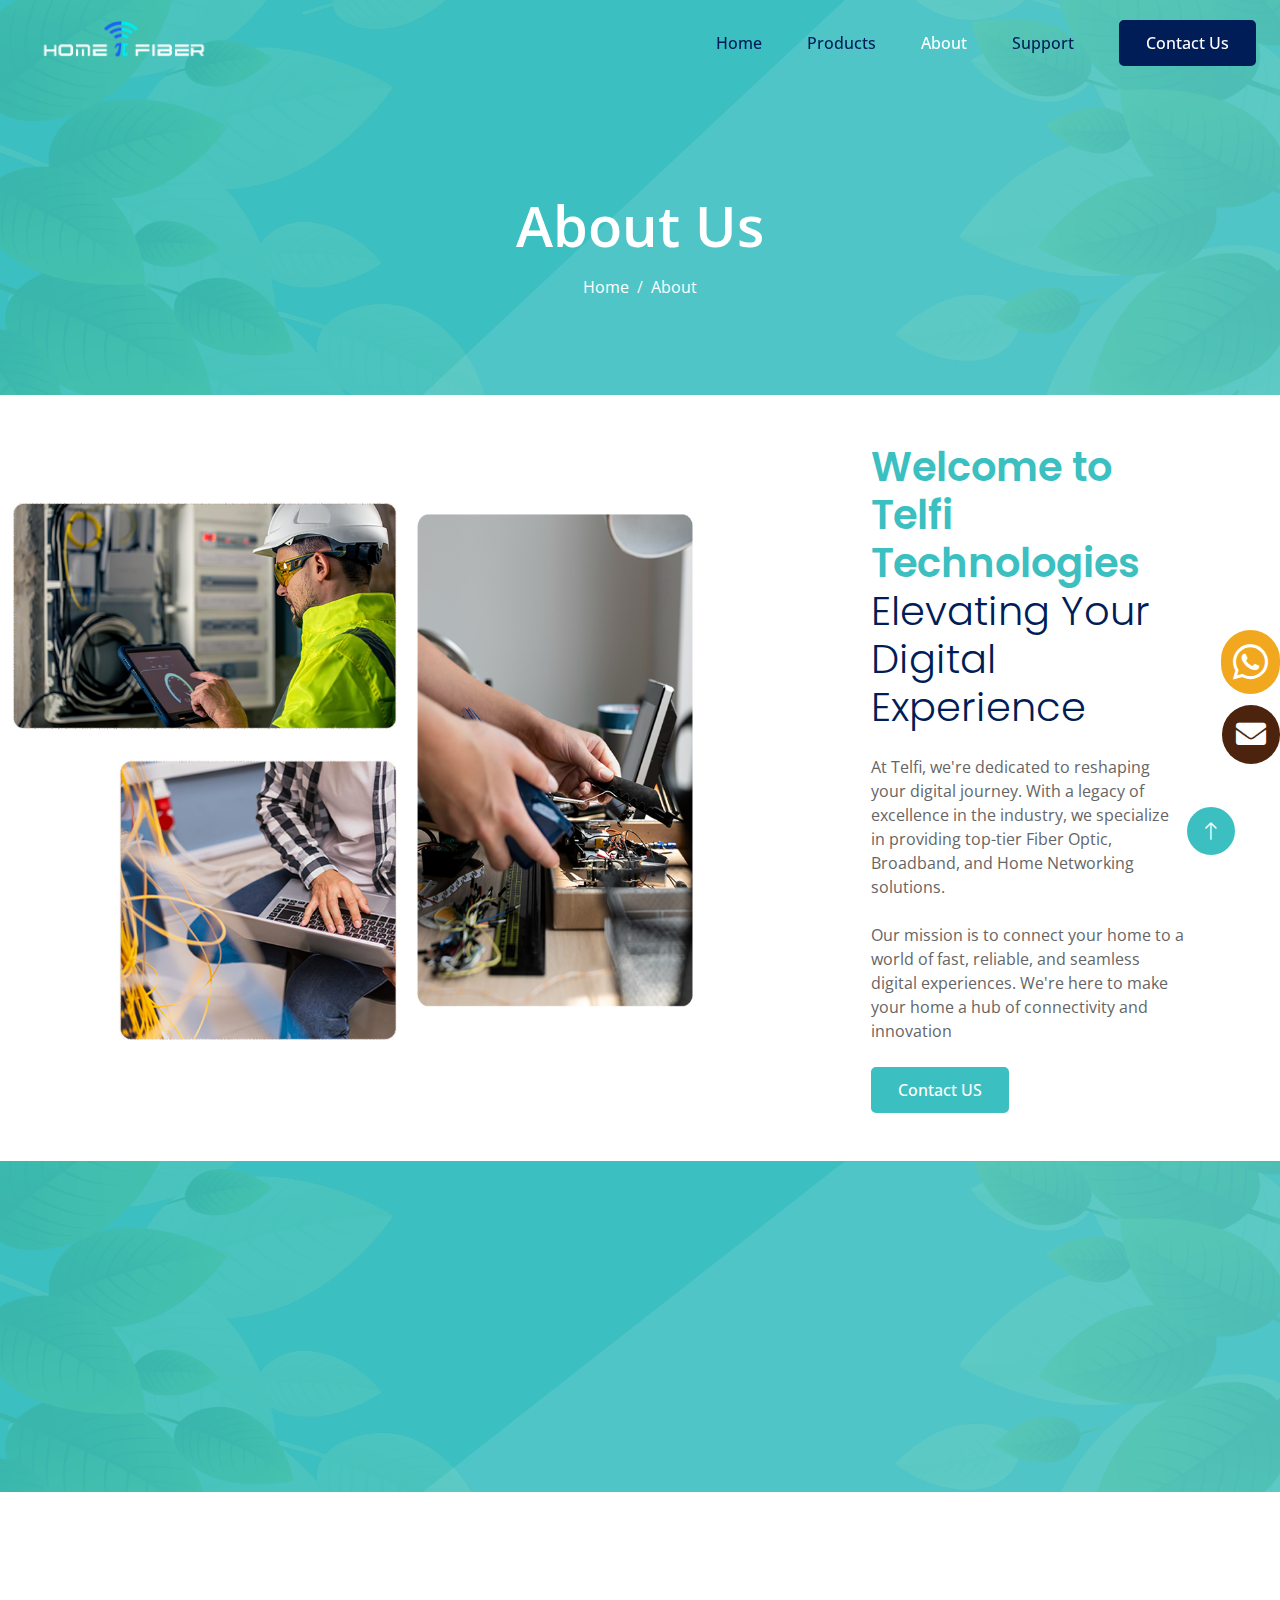
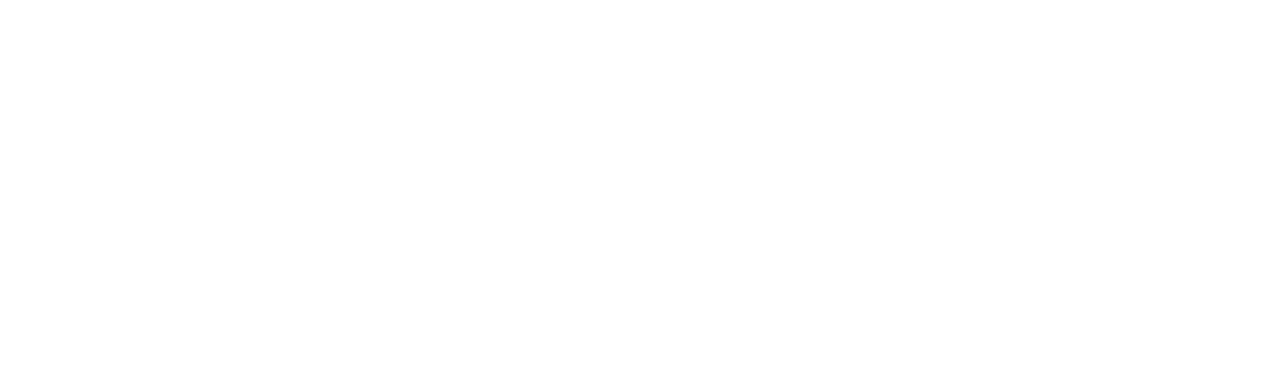
==== commit c1035c5a: "Update about.html" ====
--- a/about.html
+++ b/about.html
@@ -53,7 +53,7 @@
 
     .whatsapp h5 {
         color: white;
-        background: #20b20f;
+        background: #f1a71e;
         padding: 12px;
         border-radius: 60px;
     }
@@ -66,7 +66,7 @@
 
     .mail h5 {
         color: white;
-        background: #001d57;
+        background: #4c240e;
         padding: 14px;
         border-radius: 60px;
     }
@@ -74,7 +74,7 @@
 
 <body>
     <div class="whatsapp">
-        <a href="https://api.whatsapp.com/send?phone=918925848773" target="_blank" aria-label="Read more">
+        <a href="https://api.whatsapp.com/send?phone=918925848772" target="_blank" aria-label="Read more">
             <h5>
                 <div class="myDIV">
                     <center><i class="fab fa-whatsapp fa-2x" aria-hidden="true"></i></center>
@@ -126,6 +126,8 @@
                             </div>
                         </div>
                         <a href="about.html" class="nav-item nav-link active" aria-label="Read more">About</a>
+                        <a href="support.html" class="nav-item nav-link">Support</a>
+
                         <!-- <a href="contact.html" class="nav-item nav-link">Contact</a> -->
                     </div>
                     <a href="contact.html" class="btn btn-dark py-2 px-4 d-none d-lg-inline-block" aria-label="Read more">Contact Us</a>
@@ -248,6 +250,7 @@
                             <a href="index.html" aria-label="Read more">Home</a>
                             <a href="product.html" aria-label="Read more">Products</a>
                             <a href="about.html" aria-label="Read more">About</a>
+                            <a href="support.html" aria-label="Read more">Support</a>
                             <a href="contact.html" aria-label="Read more">Contact</a>
                         </div>
                     </div>
@@ -271,4 +274,4 @@
     <script src="js/main.js"></script>
 </body>
 
-</html>+</html>
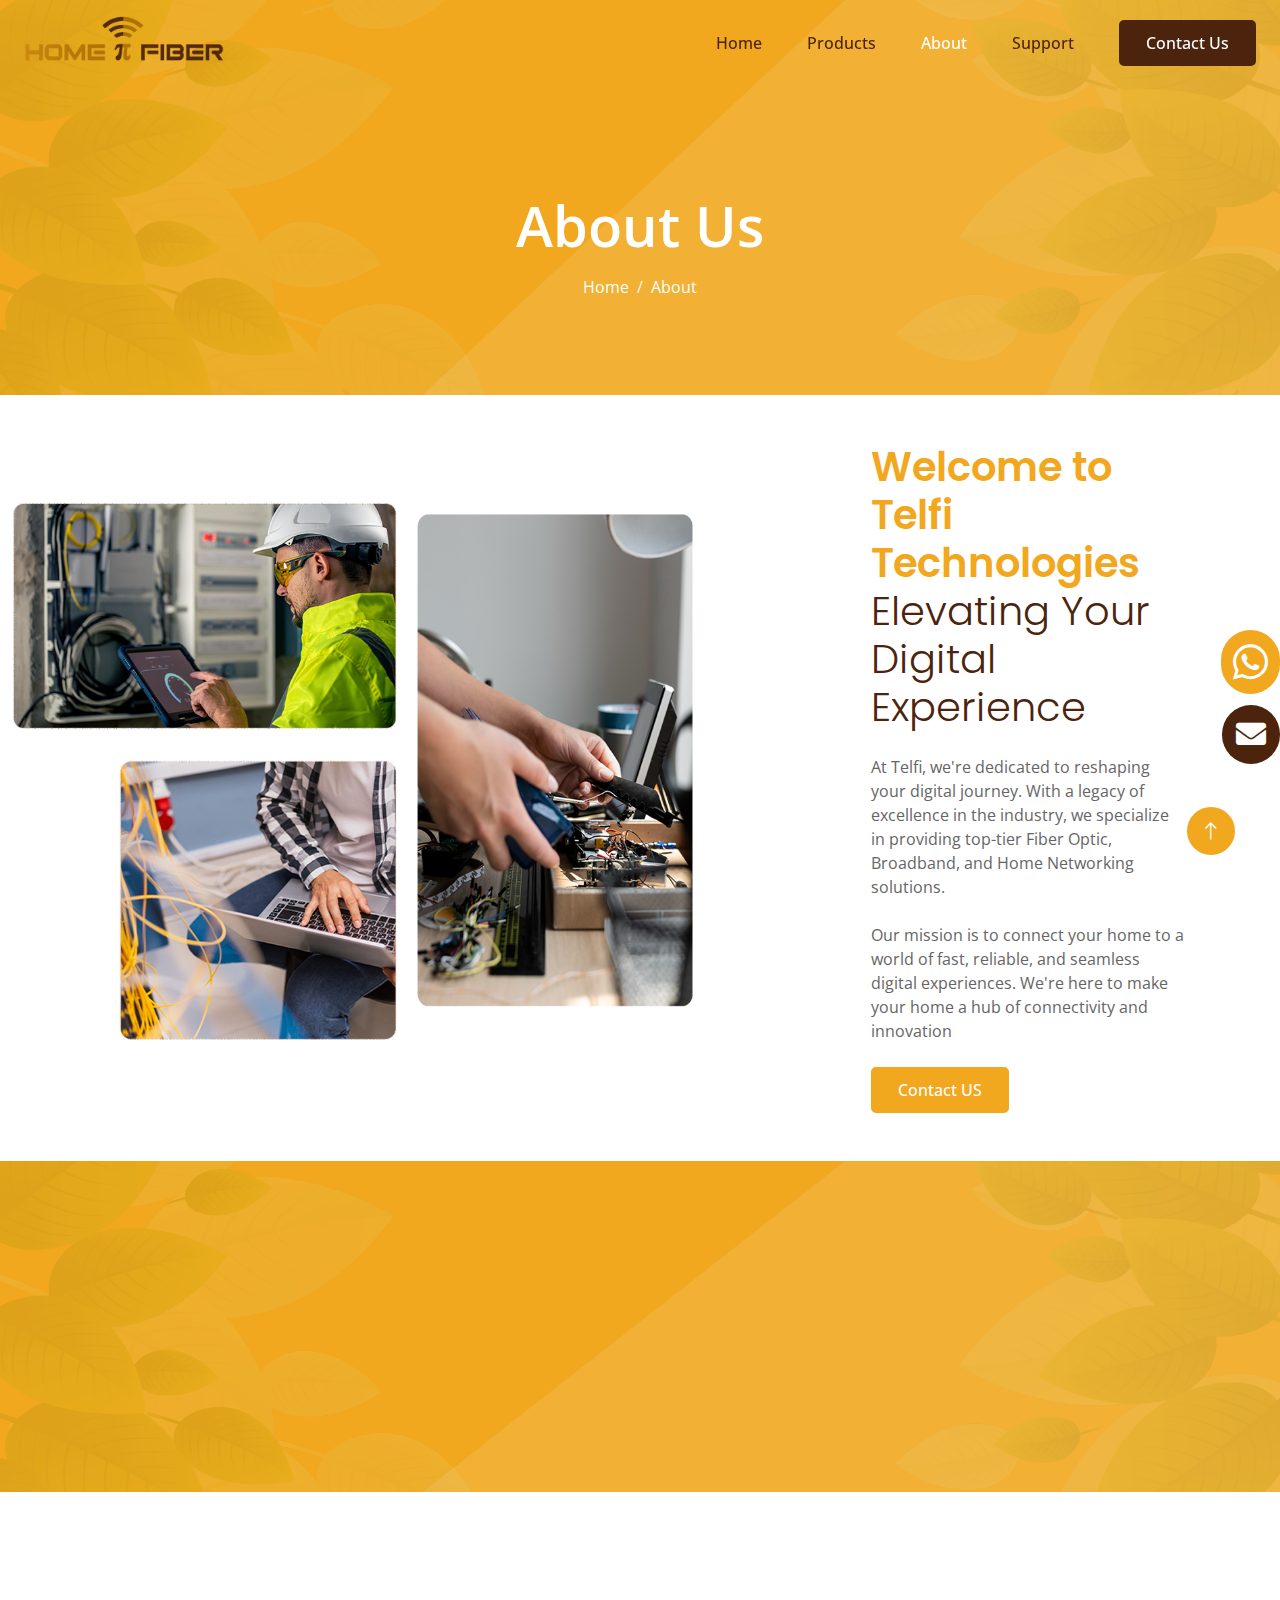
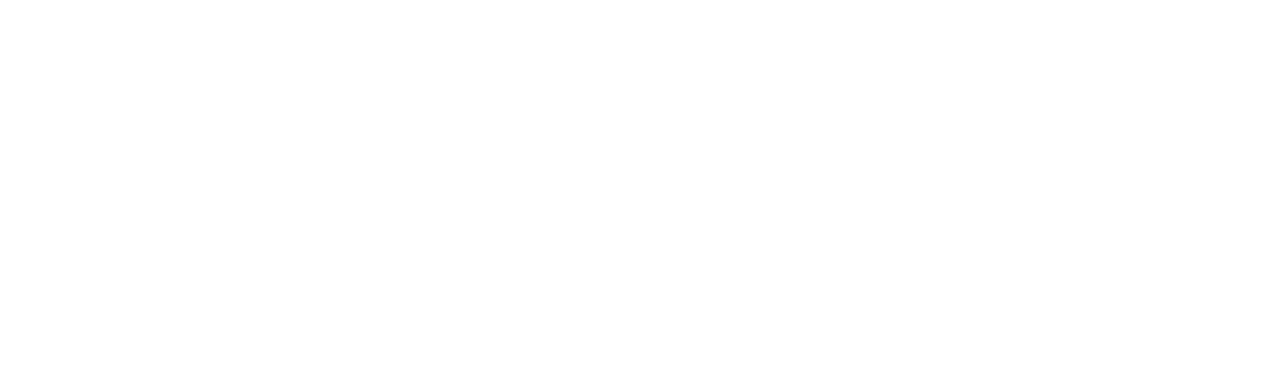
==== commit 29fa6e69: "Update about.html" ====
--- a/about.html
+++ b/about.html
@@ -205,8 +205,8 @@
                 
                 <div class="col-md-6 col-lg-3 wow fadeIn" data-wow-delay="0.5s">
                     <h5 class="mb-4">Our Products</h5>
-                    <a class="btn btn-link" href="singleband.html" aria-label="Read more">Singleband Router</a>
-                    <a class="btn btn-link" href="dualband.html" aria-label="Read more">Dualband Router</a>
+                    <a class="btn btn-link" href="singleband.html" aria-label="Read more">Dualband Router Without Voice</a>
+                    <a class="btn btn-link" href="dualband.html" aria-label="Read more">Dualband Router With Voicer</a>
                    
                 </div>
                 <div class="col-md-6 col-lg-3 wow fadeIn" data-wow-delay="0.3s">
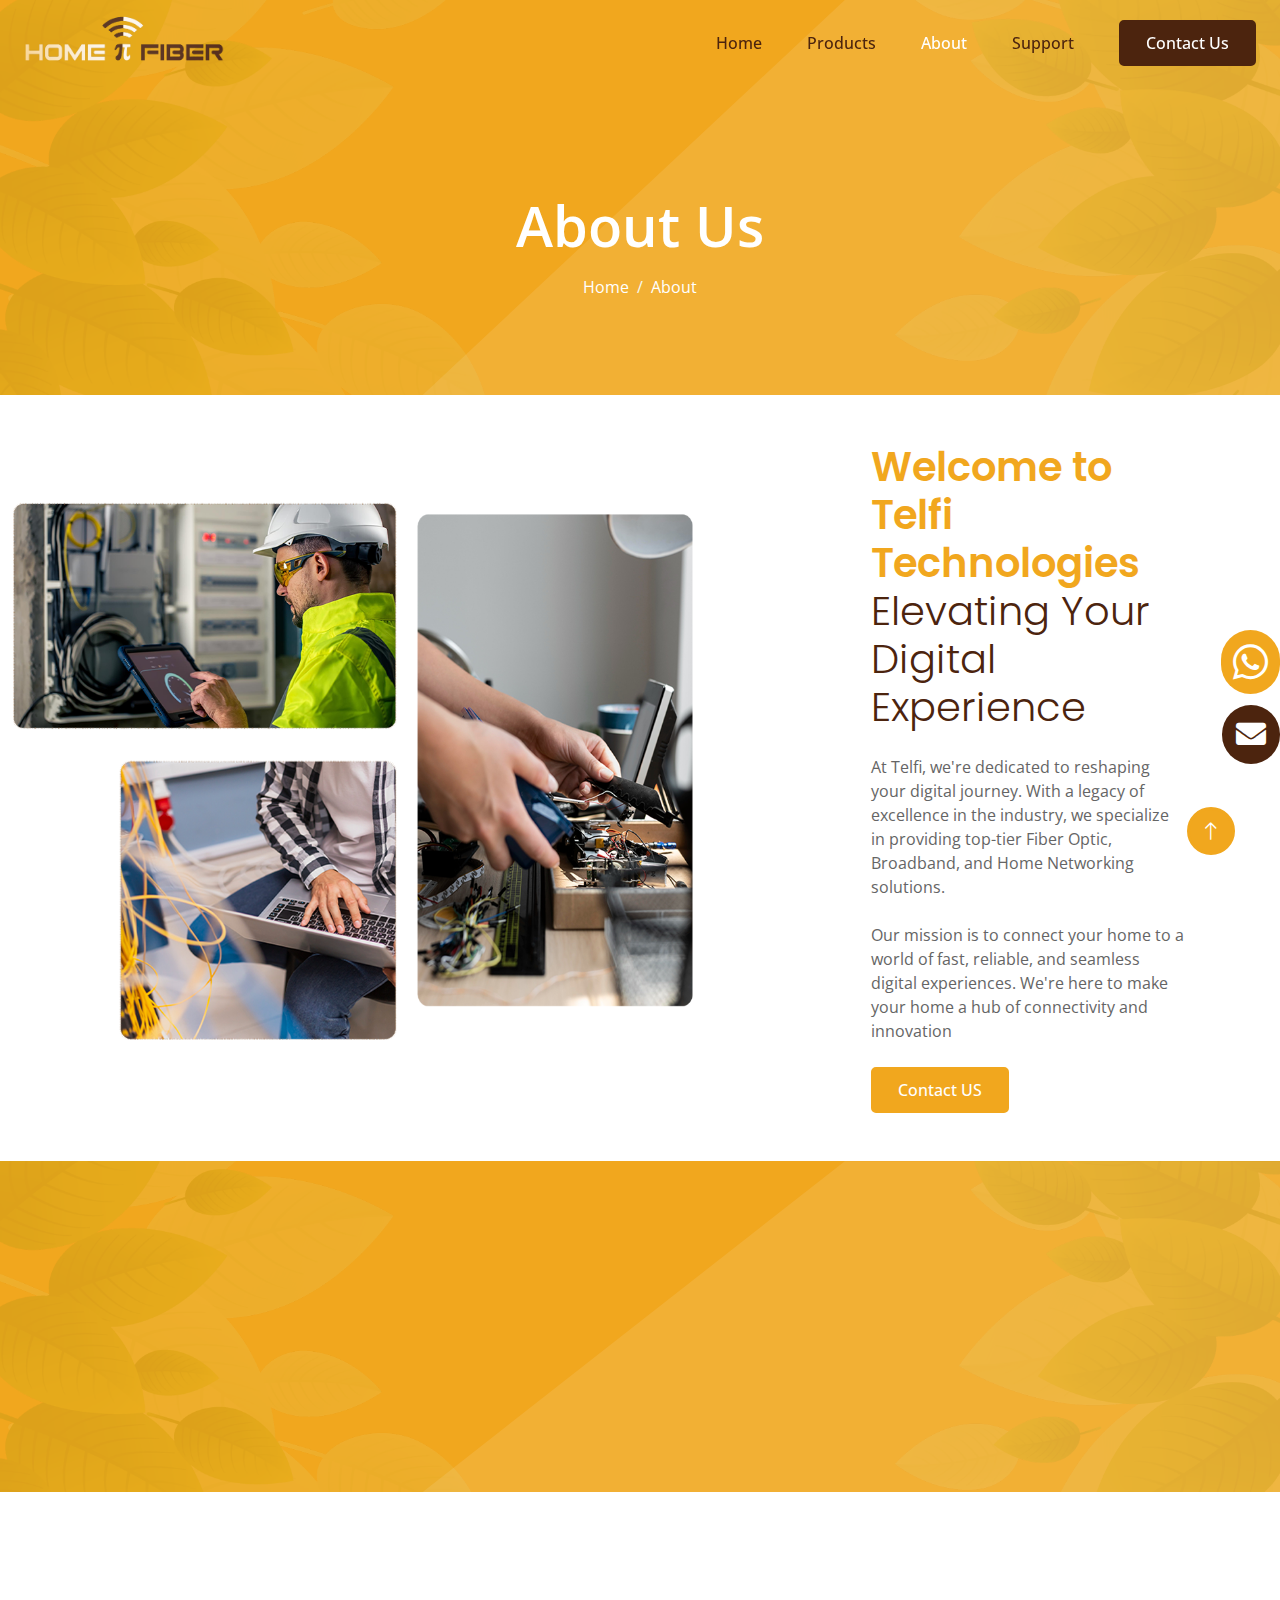
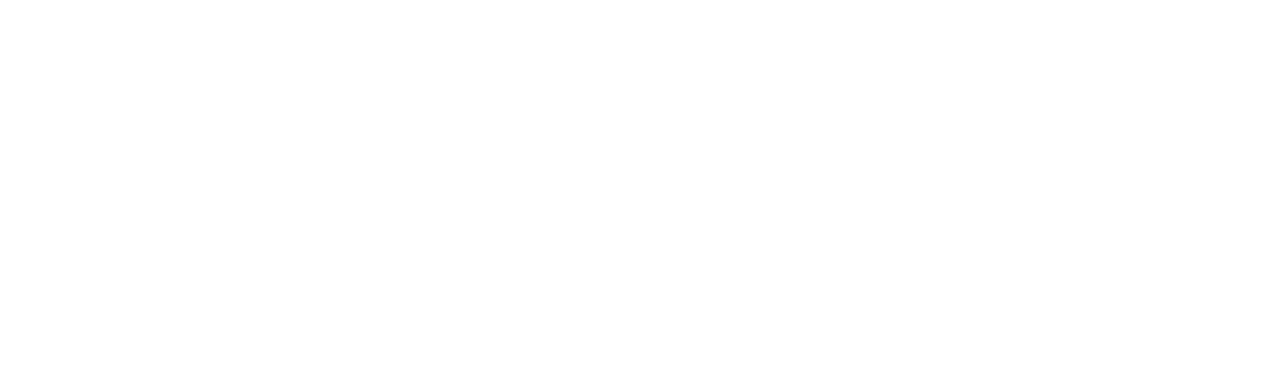
==== commit 37eaf8b8: "Update about.html" ====
--- a/about.html
+++ b/about.html
@@ -119,9 +119,10 @@
                         <a href="index.html" class="nav-item nav-link" aria-label="Read more">Home</a>
                         
                         <div class="nav-item dropdown">
-                            <a href="#" class="nav-link " data-bs-toggle="dropdown" aria-label="Read more">Products</a>
+                            <a href="product.html" class="nav-link " data-bs-toggle="dropdown" aria-label="Read more">Products</a>
                             <div class="dropdown-menu bg-light mt-2">
-                                <a href="product.html" class="dropdown-item">ONT</a>
+                                 <a href="dualband.html" class="dropdown-item" aria-label="Read more">Dualband Router With Voice</a>
+                                 <a href="singleband.html" class="dropdown-item" aria-label="Read more">Dualband Router Without Voice</a>
                              
                             </div>
                         </div>
@@ -196,7 +197,7 @@
                 <div class="col-md-6 col-lg-6 wow fadeIn" data-wow-delay="0.1s">
                     <a href="index.html" class="d-inline-block mb-3" aria-label="Read more">
                         <div class="d-flex justify-content-center align-items-center">
-                        <p class="text-primary text-center"><img src="img/logo.png" width="200px" alt="footer-logo"></p></div>
+                        <p class="text-primary text-center"><img src="img/homefiber.png" width="200px" alt="footer-logo"></p></div>
                     </a>
                     
                     <p class="mb-0">Home fiber Specialises in the design development and production of optical fiber based networking equipment.</p>
@@ -206,7 +207,7 @@
                 <div class="col-md-6 col-lg-3 wow fadeIn" data-wow-delay="0.5s">
                     <h5 class="mb-4">Our Products</h5>
                     <a class="btn btn-link" href="singleband.html" aria-label="Read more">Dualband Router Without Voice</a>
-                    <a class="btn btn-link" href="dualband.html" aria-label="Read more">Dualband Router With Voicer</a>
+                    <a class="btn btn-link" href="dualband.html" aria-label="Read more">Dualband Router With Voice</a>
                    
                 </div>
                 <div class="col-md-6 col-lg-3 wow fadeIn" data-wow-delay="0.3s">
